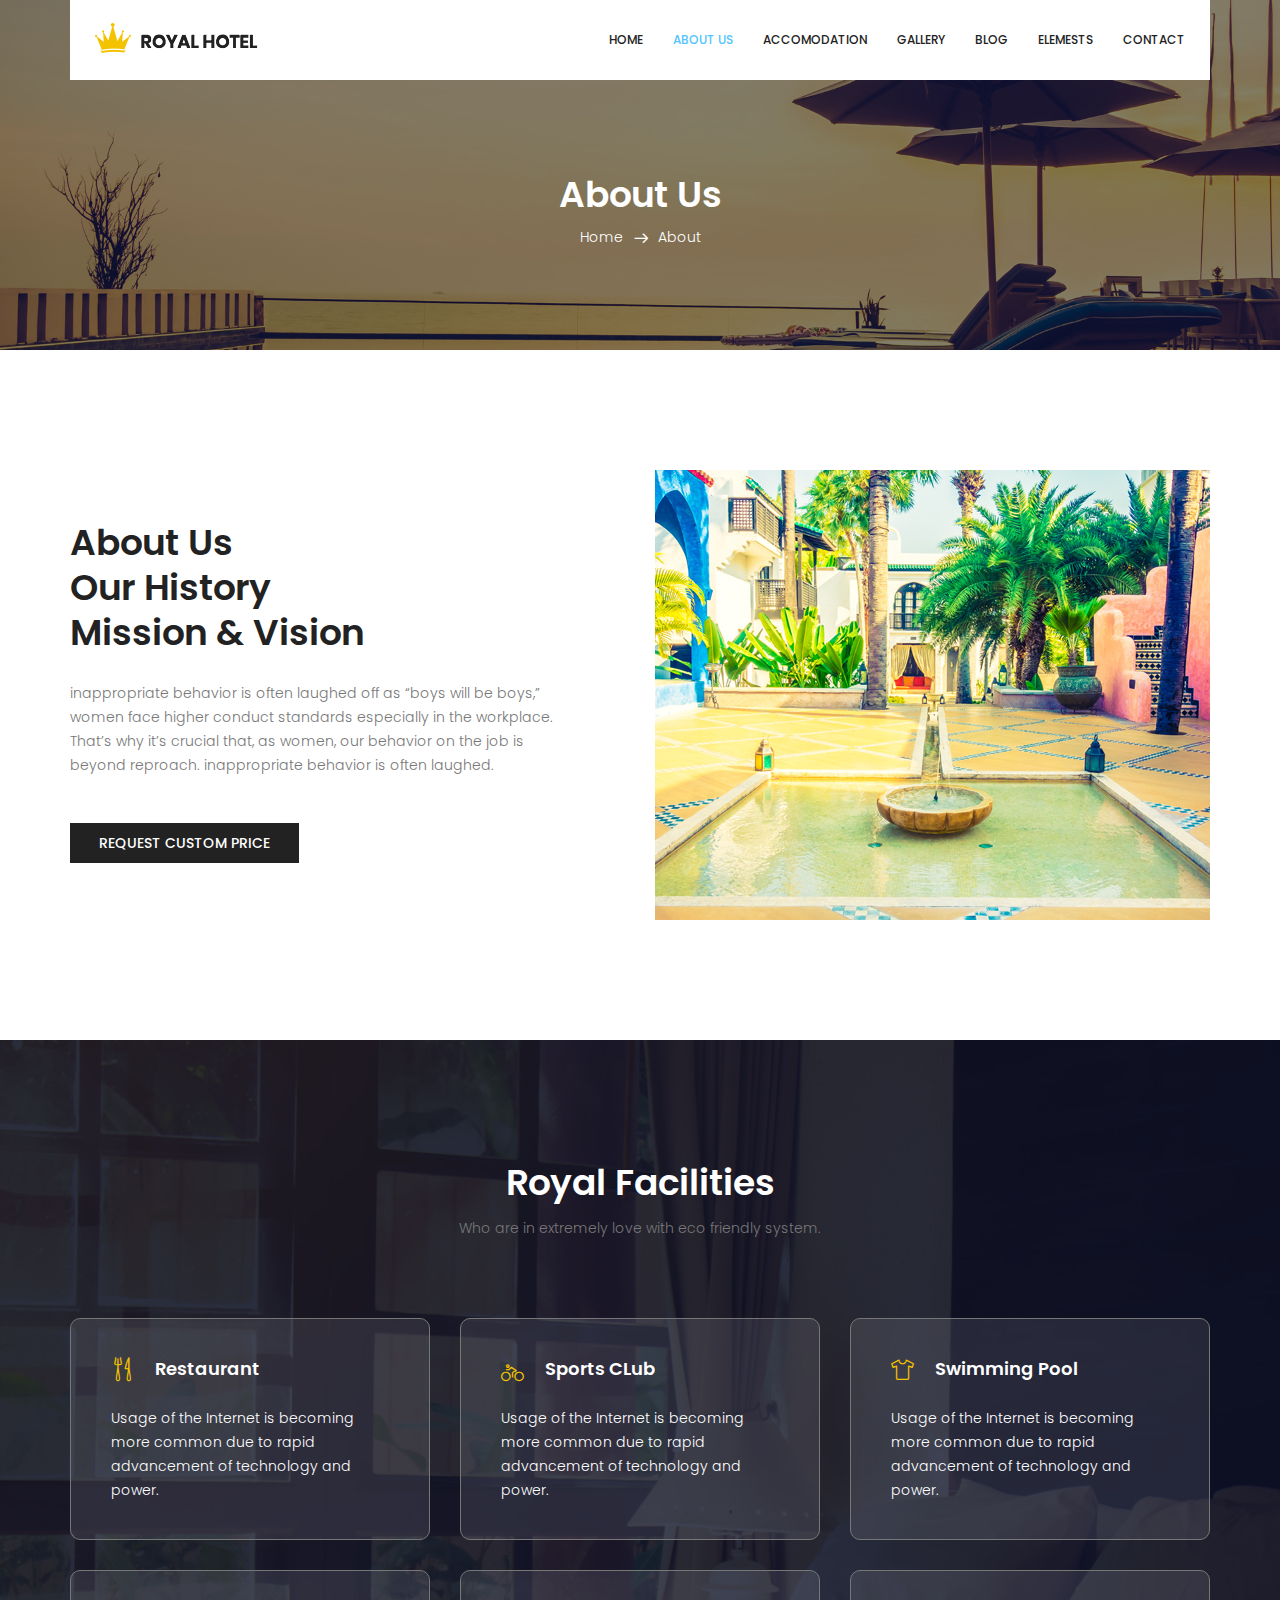
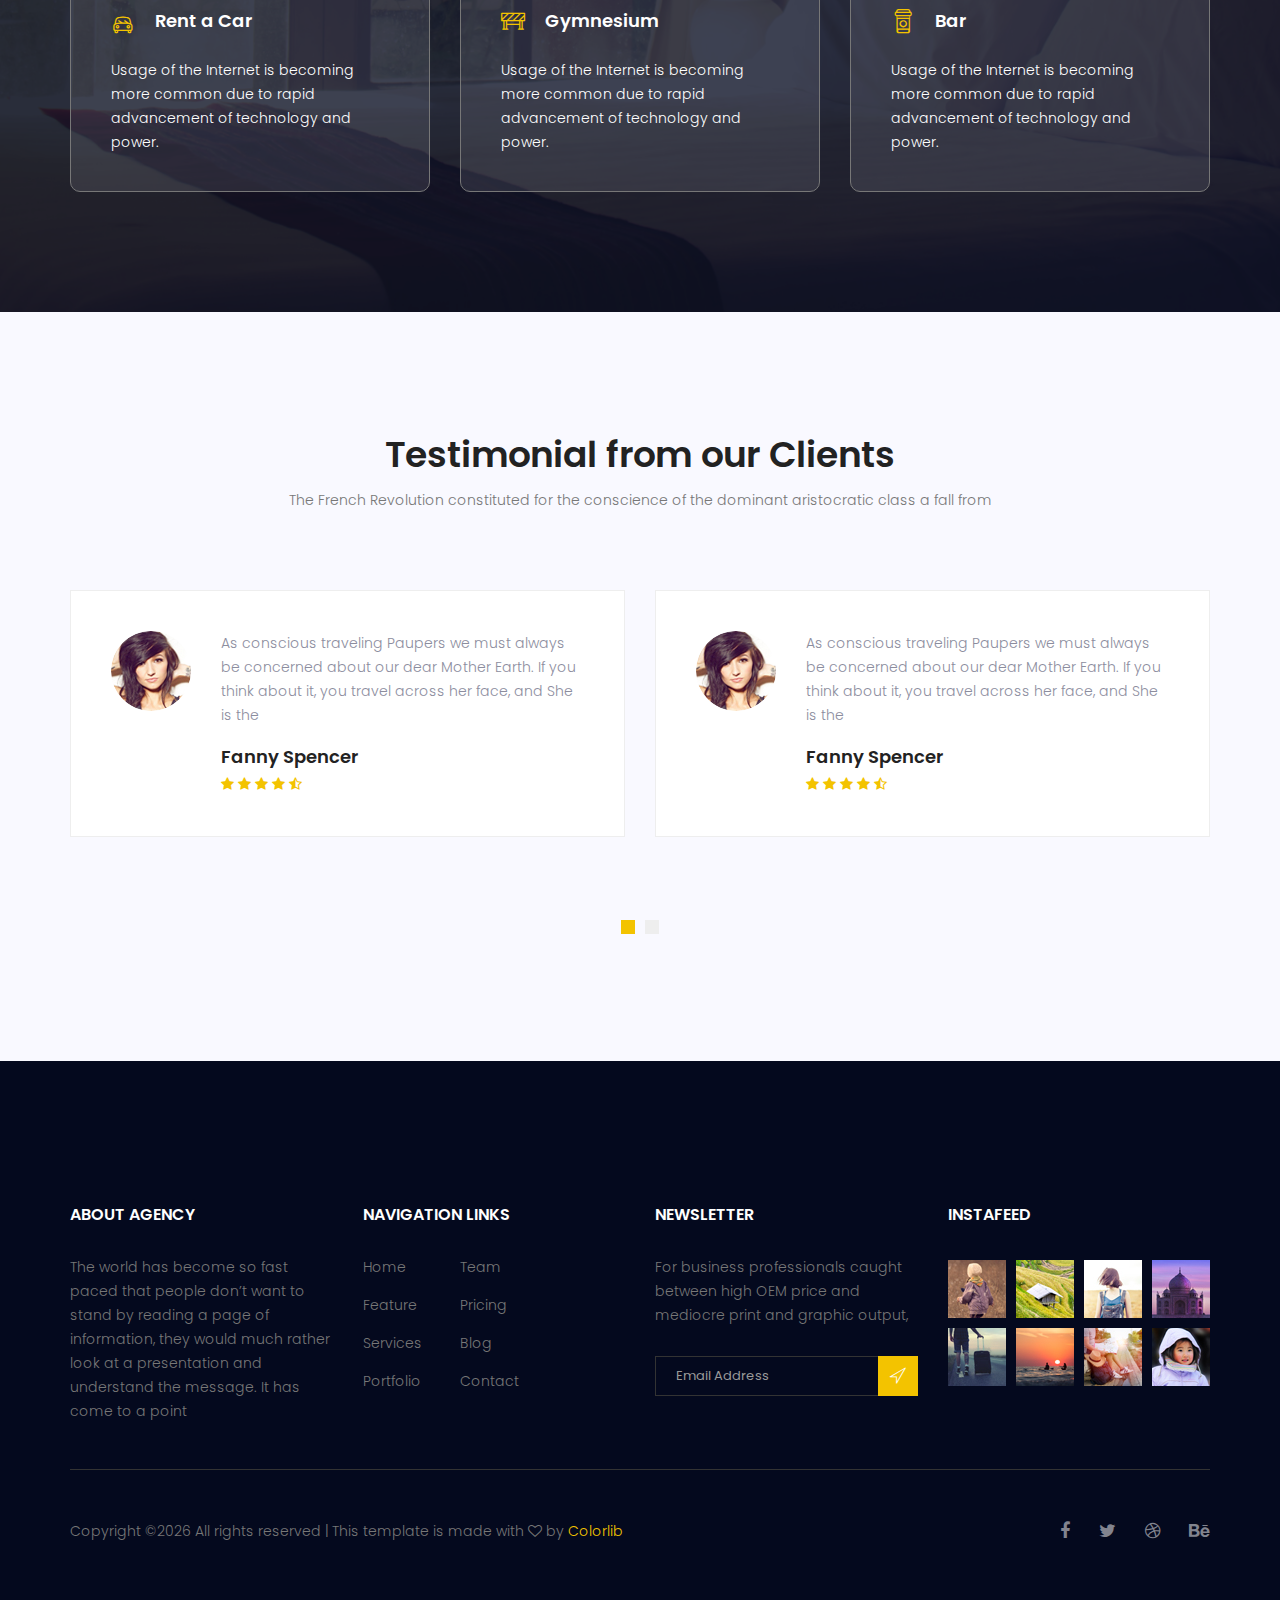
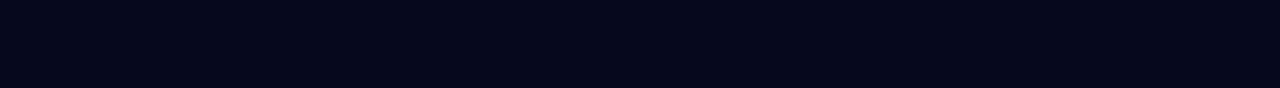
==== about.html @ 4e2f906a "first" ====
<!doctype html>
<html lang="en">
    <head>
        <!-- Required meta tags -->
        <meta charset="utf-8">
        <meta name="viewport" content="width=device-width, initial-scale=1, shrink-to-fit=no">
        <link rel="icon" href="image/favicon.png" type="image/png">
        <title>Royal Hotel</title>
        <!-- Bootstrap CSS -->
        <link rel="stylesheet" href="css/bootstrap.css">
        <link rel="stylesheet" href="vendors/linericon/style.css">
        <link rel="stylesheet" href="css/font-awesome.min.css">
        <link rel="stylesheet" href="vendors/bootstrap-datepicker/bootstrap-datetimepicker.min.css">
        <link rel="stylesheet" href="vendors/nice-select/css/nice-select.css">
        <link rel="stylesheet" href="vendors/owl-carousel/owl.carousel.min.css">
        <!-- main css -->
        <link rel="stylesheet" href="css/style.css">
        <link rel="stylesheet" href="css/responsive.css">
    </head>
    <body>
        <!--================Header Area =================-->
        <header class="header_area">
            <div class="container">
                <nav class="navbar navbar-expand-lg navbar-light">
                    <!-- Brand and toggle get grouped for better mobile display -->
                    <a class="navbar-brand logo_h" href="index.html"><img src="image/Logo.png" alt=""></a>
                    <button class="navbar-toggler" type="button" data-toggle="collapse" data-target="#navbarSupportedContent" aria-controls="navbarSupportedContent" aria-expanded="false" aria-label="Toggle navigation">
                        <span class="icon-bar"></span>
                        <span class="icon-bar"></span>
                        <span class="icon-bar"></span>
                    </button>
                    <!-- Collect the nav links, forms, and other content for toggling -->
                    <div class="collapse navbar-collapse offset" id="navbarSupportedContent">
                        <ul class="nav navbar-nav menu_nav ml-auto">
                            <li class="nav-item"><a class="nav-link" href="index.html">Home</a></li> 
                            <li class="nav-item active"><a class="nav-link" href="about.html">About us</a></li>
                            <li class="nav-item"><a class="nav-link" href="accomodation.html">Accomodation</a></li>
                            <li class="nav-item"><a class="nav-link" href="gallery.html">Gallery</a></li>
                            <li class="nav-item submenu dropdown">
                                <a href="#" class="nav-link dropdown-toggle" data-toggle="dropdown" role="button" aria-haspopup="true" aria-expanded="false">Blog</a>
                                <ul class="dropdown-menu">
                                    <li class="nav-item"><a class="nav-link" href="blog.html">Blog</a></li>
                                    <li class="nav-item"><a class="nav-link" href="blog-single.html">Blog Details</a></li>
                                </ul>
                            </li> 
                            <li class="nav-item"><a class="nav-link" href="elements.html">Elemests</a></li>
                            <li class="nav-item"><a class="nav-link" href="contact.html">Contact</a></li>
                        </ul>
                    </div> 
                </nav>
            </div>
        </header>
        <!--================Header Area =================-->
        
        <!--================Breadcrumb Area =================-->
        <section class="breadcrumb_area">
            <div class="overlay bg-parallax" data-stellar-ratio="0.8" data-stellar-vertical-offset="0" data-background=""></div>
            <div class="container">
                <div class="page-cover text-center">
                    <h2 class="page-cover-tittle">About Us</h2>
                    <ol class="breadcrumb">
                        <li><a href="index.html">Home</a></li>
                        <li class="active">About</li>
                    </ol>
                </div>
            </div>
        </section>
        <!--================Breadcrumb Area =================-->
        
        <!--================ About History Area  =================-->
        <section class="about_history_area section_gap">
            <div class="container">
                <div class="row">
                    <div class="col-md-6 d_flex align-items-center">
                        <div class="about_content ">
                            <h2 class="title title_color">About Us <br>Our History<br>Mission & Vision</h2>
                            <p>inappropriate behavior is often laughed off as “boys will be boys,” women face higher conduct standards especially in the workplace. That’s why it’s crucial that, as women, our behavior on the job is beyond reproach. inappropriate behavior is often laughed.</p>
                            <a href="#" class="button_hover theme_btn_two">Request Custom Price</a>
                        </div>
                    </div>
                    <div class="col-md-6">
                        <img class="img-fluid" src="image/about_bg.jpg" alt="img">
                    </div>
                </div>
            </div>
        </section>
        <!--================ About History Area  =================-->
        
        <!--================ Facilities Area  =================-->
        <section class="facilities_area section_gap">
            <div class="overlay bg-parallax" data-stellar-ratio="0.8" data-stellar-vertical-offset="0" data-background="">  
            </div>
            <div class="container">
                <div class="section_title text-center">
                    <h2 class="title_w">Royal Facilities</h2>
                    <p>Who are in extremely love with eco friendly system.</p>
                </div>
                <div class="row mb_30">
                    <div class="col-lg-4 col-md-6">
                        <div class="facilities_item">
                            <h4 class="sec_h4"><i class="lnr lnr-dinner"></i>Restaurant</h4>
                            <p>Usage of the Internet is becoming more common due to rapid advancement of technology and power.</p>
                        </div>
                    </div>
                    <div class="col-lg-4 col-md-6">
                        <div class="facilities_item">
                            <h4 class="sec_h4"><i class="lnr lnr-bicycle"></i>Sports CLub</h4>
                            <p>Usage of the Internet is becoming more common due to rapid advancement of technology and power.</p>
                        </div>
                    </div>
                    <div class="col-lg-4 col-md-6">
                        <div class="facilities_item">
                            <h4 class="sec_h4"><i class="lnr lnr-shirt"></i>Swimming Pool</h4>
                            <p>Usage of the Internet is becoming more common due to rapid advancement of technology and power.</p>
                        </div>
                    </div>
                    <div class="col-lg-4 col-md-6">
                        <div class="facilities_item">
                            <h4 class="sec_h4"><i class="lnr lnr-car"></i>Rent a Car</h4>
                            <p>Usage of the Internet is becoming more common due to rapid advancement of technology and power.</p>
                        </div>
                    </div>
                    <div class="col-lg-4 col-md-6">
                        <div class="facilities_item">
                            <h4 class="sec_h4"><i class="lnr lnr-construction"></i>Gymnesium</h4>
                            <p>Usage of the Internet is becoming more common due to rapid advancement of technology and power.</p>
                        </div>
                    </div>
                    <div class="col-lg-4 col-md-6">
                        <div class="facilities_item">
                            <h4 class="sec_h4"><i class="lnr lnr-coffee-cup"></i>Bar</h4>
                            <p>Usage of the Internet is becoming more common due to rapid advancement of technology and power.</p>
                        </div>
                    </div>
                </div>
            </div>
        </section>
        <!--================ Facilities Area  =================-->
        
        <!--================ Testimonial Area  =================-->
        <section class="testimonial_area section_gap">
            <div class="container">
                <div class="section_title text-center">
                    <h2 class="title_color">Testimonial from our Clients</h2>
                    <p>The French Revolution constituted for the conscience of the dominant aristocratic class a fall from </p>
                </div>
                <div class="testimonial_slider owl-carousel">
                    <div class="media testimonial_item">
                        <img class="rounded-circle" src="image/testtimonial-1.jpg" alt="">
                        <div class="media-body">
                            <p>As conscious traveling Paupers we must always be concerned about our dear Mother Earth. If you think about it, you travel across her face, and She is the </p>
                            <a href="#"><h4 class="sec_h4">Fanny Spencer</h4></a>
                            <div class="star">
                                <a href="#"><i class="fa fa-star"></i></a>
                                <a href="#"><i class="fa fa-star"></i></a>
                                <a href="#"><i class="fa fa-star"></i></a>
                                <a href="#"><i class="fa fa-star"></i></a>
                                <a href="#"><i class="fa fa-star-half-o"></i></a>
                            </div>
                        </div>
                    </div>    
                    <div class="media testimonial_item">
                        <img class="rounded-circle" src="image/testtimonial-1.jpg" alt="">
                        <div class="media-body">
                            <p>As conscious traveling Paupers we must always be concerned about our dear Mother Earth. If you think about it, you travel across her face, and She is the </p>
                            <a href="#"><h4 class="sec_h4">Fanny Spencer</h4></a>
                            <div class="star">
                                <a href="#"><i class="fa fa-star"></i></a>
                                <a href="#"><i class="fa fa-star"></i></a>
                                <a href="#"><i class="fa fa-star"></i></a>
                                <a href="#"><i class="fa fa-star"></i></a>
                                <a href="#"><i class="fa fa-star-half-o"></i></a>
                            </div>
                        </div>
                    </div>
                    <div class="media testimonial_item">
                        <img class="rounded-circle" src="image/testtimonial-1.jpg" alt="">
                        <div class="media-body">
                            <p>As conscious traveling Paupers we must always be concerned about our dear Mother Earth. If you think about it, you travel across her face, and She is the </p>
                            <a href="#"><h4 class="sec_h4">Fanny Spencer</h4></a>
                            <div class="star">
                                <a href="#"><i class="fa fa-star"></i></a>
                                <a href="#"><i class="fa fa-star"></i></a>
                                <a href="#"><i class="fa fa-star"></i></a>
                                <a href="#"><i class="fa fa-star"></i></a>
                                <a href="#"><i class="fa fa-star-half-o"></i></a>
                            </div>
                        </div>
                    </div>    
                    <div class="media testimonial_item">
                        <img class="rounded-circle" src="image/testtimonial-1.jpg" alt="">
                        <div class="media-body">
                            <p>As conscious traveling Paupers we must always be concerned about our dear Mother Earth. If you think about it, you travel across her face, and She is the </p>
                            <a href="#"><h4 class="sec_h4">Fanny Spencer</h4></a>
                            <div class="star">
                                <a href="#"><i class="fa fa-star"></i></a>
                                <a href="#"><i class="fa fa-star"></i></a>
                                <a href="#"><i class="fa fa-star"></i></a>
                                <a href="#"><i class="fa fa-star"></i></a>
                                <a href="#"><i class="fa fa-star-half-o"></i></a>
                            </div>
                        </div>
                    </div>
                </div>
            </div>
        </section>
        <!--================ Testimonial Area  =================-->
        
        <!--================ start footer Area  =================-->	
        <footer class="footer-area section_gap">
            <div class="container">
                <div class="row">
                    <div class="col-lg-3  col-md-6 col-sm-6">
                        <div class="single-footer-widget">
                            <h6 class="footer_title">About Agency</h6>
                            <p>The world has become so fast paced that people don’t want to stand by reading a page of information, they would much rather look at a presentation and understand the message. It has come to a point </p>
                        </div>
                    </div>
                    <div class="col-lg-3 col-md-6 col-sm-6">
                        <div class="single-footer-widget">
                            <h6 class="footer_title">Navigation Links</h6>
                            <div class="row">
                                <div class="col-4">
                                    <ul class="list_style">
                                        <li><a href="#">Home</a></li>
                                        <li><a href="#">Feature</a></li>
                                        <li><a href="#">Services</a></li>
                                        <li><a href="#">Portfolio</a></li>
                                    </ul>
                                </div>
                                <div class="col-4">
                                    <ul class="list_style">
                                        <li><a href="#">Team</a></li>
                                        <li><a href="#">Pricing</a></li>
                                        <li><a href="#">Blog</a></li>
                                        <li><a href="#">Contact</a></li>
                                    </ul>
                                </div>										
                            </div>							
                        </div>
                    </div>							
                    <div class="col-lg-3 col-md-6 col-sm-6">
                        <div class="single-footer-widget">
                            <h6 class="footer_title">Newsletter</h6>
                            <p>For business professionals caught between high OEM price and mediocre print and graphic output, </p>		
                            <div id="mc_embed_signup">
                                <form target="_blank" action="https://spondonit.us12.list-manage.com/subscribe/post?u=1462626880ade1ac87bd9c93a&amp;id=92a4423d01" method="get" class="subscribe_form relative">
                                    <div class="input-group d-flex flex-row">
                                        <input name="EMAIL" placeholder="Email Address" onfocus="this.placeholder = ''" onblur="this.placeholder = 'Email Address '" required="" type="email">
                                        <button class="btn sub-btn"><span class="lnr lnr-location"></span></button>		
                                    </div>									
                                    <div class="mt-10 info"></div>
                                </form>
                            </div>
                        </div>
                    </div>
                    <div class="col-lg-3 col-md-6 col-sm-6">
                        <div class="single-footer-widget instafeed">
                            <h6 class="footer_title">InstaFeed</h6>
                            <ul class="list_style instafeed d-flex flex-wrap">
                                <li><img src="image/instagram/Image-01.jpg" alt=""></li>
                                <li><img src="image/instagram/Image-02.jpg" alt=""></li>
                                <li><img src="image/instagram/Image-03.jpg" alt=""></li>
                                <li><img src="image/instagram/Image-04.jpg" alt=""></li>
                                <li><img src="image/instagram/Image-05.jpg" alt=""></li>
                                <li><img src="image/instagram/Image-06.jpg" alt=""></li>
                                <li><img src="image/instagram/Image-07.jpg" alt=""></li>
                                <li><img src="image/instagram/Image-08.jpg" alt=""></li>
                            </ul>
                        </div>
                    </div>						
                </div>
                <div class="border_line"></div>
                <div class="row footer-bottom d-flex justify-content-between align-items-center">
                    <p class="col-lg-8 col-sm-12 footer-text m-0"><!-- Link back to Colorlib can't be removed. Template is licensed under CC BY 3.0. -->
Copyright &copy;<script>document.write(new Date().getFullYear());</script> All rights reserved | This template is made with <i class="fa fa-heart-o" aria-hidden="true"></i> by <a href="https://colorlib.com" target="_blank">Colorlib</a>
<!-- Link back to Colorlib can't be removed. Template is licensed under CC BY 3.0. --></p>
                    <div class="col-lg-4 col-sm-12 footer-social">
                        <a href="#"><i class="fa fa-facebook"></i></a>
                        <a href="#"><i class="fa fa-twitter"></i></a>
                        <a href="#"><i class="fa fa-dribbble"></i></a>
                        <a href="#"><i class="fa fa-behance"></i></a>
                    </div>
                </div>
            </div>
        </footer>
		<!--================ End footer Area  =================-->
        
        
        <!-- Optional JavaScript -->
        <!-- jQuery first, then Popper.js, then Bootstrap JS -->
        <script src="js/jquery-3.2.1.min.js"></script>
        <script src="js/popper.js"></script>
        <script src="js/bootstrap.min.js"></script>
        <script src="vendors/owl-carousel/owl.carousel.min.js"></script>
        <script src="js/jquery.ajaxchimp.min.js"></script>
        <script src="vendors/bootstrap-datepicker/bootstrap-datetimepicker.min.js"></script>
        <script src="vendors/nice-select/js/jquery.nice-select.js"></script>
        <script src="js/mail-script.js"></script>
        <script src="js/stellar.js"></script>
        <script src="vendors/lightbox/simpleLightbox.min.js"></script>
        <script src="js/custom.js"></script>
    </body>
</html>
---- vendors/linericon/style.css ----
@font-face {
	font-family: 'Linearicons-Free';
	src:url('fonts/Linearicons-Free.eot?w118d');
	src:url('fonts/Linearicons-Free.eot?#iefixw118d') format('embedded-opentype'),
		url('fonts/Linearicons-Free.woff2?w118d') format('woff2'),
		url('fonts/Linearicons-Free.woff?w118d') format('woff'),
		url('fonts/Linearicons-Free.ttf?w118d') format('truetype'),
		url('fonts/Linearicons-Free.svg?w118d#Linearicons-Free') format('svg');
	font-weight: normal;
	font-style: normal;
}

.lnr {
	font-family: 'Linearicons-Free';
	speak: none;
	font-style: normal;
	font-weight: normal;
	font-variant: normal;
	text-transform: none;
	line-height: 1;

	/* Better Font Rendering =========== */
	-webkit-font-smoothing: antialiased;
	-moz-osx-font-smoothing: grayscale;
}

.lnr-home:before {
	content: "\e800";
}
.lnr-apartment:before {
	content: "\e801";
}
.lnr-pencil:before {
	content: "\e802";
}
.lnr-magic-wand:before {
	content: "\e803";
}
.lnr-drop:before {
	content: "\e804";
}
.lnr-lighter:before {
	content: "\e805";
}
.lnr-poop:before {
	content: "\e806";
}
.lnr-sun:before {
	content: "\e807";
}
.lnr-moon:before {
	content: "\e808";
}
.lnr-cloud:before {
	content: "\e809";
}
.lnr-cloud-upload:before {
	content: "\e80a";
}
.lnr-cloud-download:before {
	content: "\e80b";
}
.lnr-cloud-sync:before {
	content: "\e80c";
}
.lnr-cloud-check:before {
	content: "\e80d";
}
.lnr-database:before {
	content: "\e80e";
}
.lnr-lock:before {
	content: "\e80f";
}
.lnr-cog:before {
	content: "\e810";
}
.lnr-trash:before {
	content: "\e811";
}
.lnr-dice:before {
	content: "\e812";
}
.lnr-heart:before {
	content: "\e813";
}
.lnr-star:before {
	content: "\e814";
}
.lnr-star-half:before {
	content: "\e815";
}
.lnr-star-empty:before {
	content: "\e816";
}
.lnr-flag:before {
	content: "\e817";
}
.lnr-envelope:before {
	content: "\e818";
}
.lnr-paperclip:before {
	content: "\e819";
}
.lnr-inbox:before {
	content: "\e81a";
}
.lnr-eye:before {
	content: "\e81b";
}
.lnr-printer:before {
	content: "\e81c";
}
.lnr-file-empty:before {
	content: "\e81d";
}
.lnr-file-add:before {
	content: "\e81e";
}
.lnr-enter:before {
	content: "\e81f";
}
.lnr-exit:before {
	content: "\e820";
}
.lnr-graduation-hat:before {
	content: "\e821";
}
.lnr-license:before {
	content: "\e822";
}
.lnr-music-note:before {
	content: "\e823";
}
.lnr-film-play:before {
	content: "\e824";
}
.lnr-camera-video:before {
	content: "\e825";
}
.lnr-camera:before {
	content: "\e826";
}
.lnr-picture:before {
	content: "\e827";
}
.lnr-book:before {
	content: "\e828";
}
.lnr-bookmark:before {
	content: "\e829";
}
.lnr-user:before {
	content: "\e82a";
}
.lnr-users:before {
	content: "\e82b";
}
.lnr-shirt:before {
	content: "\e82c";
}
.lnr-store:before {
	content: "\e82d";
}
.lnr-cart:before {
	content: "\e82e";
}
.lnr-tag:before {
	content: "\e82f";
}
.lnr-phone-handset:before {
	content: "\e830";
}
.lnr-phone:before {
	content: "\e831";
}
.lnr-pushpin:before {
	content: "\e832";
}
.lnr-map-marker:before {
	content: "\e833";
}
.lnr-map:before {
	content: "\e834";
}
.lnr-location:before {
	content: "\e835";
}
.lnr-calendar-full:before {
	content: "\e836";
}
.lnr-keyboard:before {
	content: "\e837";
}
.lnr-spell-check:before {
	content: "\e838";
}
.lnr-screen:before {
	content: "\e839";
}
.lnr-smartphone:before {
	content: "\e83a";
}
.lnr-tablet:before {
	content: "\e83b";
}
.lnr-laptop:before {
	content: "\e83c";
}
.lnr-laptop-phone:before {
	content: "\e83d";
}
.lnr-power-switch:before {
	content: "\e83e";
}
.lnr-bubble:before {
	content: "\e83f";
}
.lnr-heart-pulse:before {
	content: "\e840";
}
.lnr-construction:before {
	content: "\e841";
}
.lnr-pie-chart:before {
	content: "\e842";
}
.lnr-chart-bars:before {
	content: "\e843";
}
.lnr-gift:before {
	content: "\e844";
}
.lnr-diamond:before {
	content: "\e845";
}
.lnr-linearicons:before {
	content: "\e846";
}
.lnr-dinner:before {
	content: "\e847";
}
.lnr-coffee-cup:before {
	content: "\e848";
}
.lnr-leaf:before {
	content: "\e849";
}
.lnr-paw:before {
	content: "\e84a";
}
.lnr-rocket:before {
	content: "\e84b";
}
.lnr-briefcase:before {
	content: "\e84c";
}
.lnr-bus:before {
	content: "\e84d";
}
.lnr-car:before {
	content: "\e84e";
}
.lnr-train:before {
	content: "\e84f";
}
.lnr-bicycle:before {
	content: "\e850";
}
.lnr-wheelchair:before {
	content: "\e851";
}
.lnr-select:before {
	content: "\e852";
}
.lnr-earth:before {
	content: "\e853";
}
.lnr-smile:before {
	content: "\e854";
}
.lnr-sad:before {
	content: "\e855";
}
.lnr-neutral:before {
	content: "\e856";
}
.lnr-mustache:before {
	content: "\e857";
}
.lnr-alarm:before {
	content: "\e858";
}
.lnr-bullhorn:before {
	content: "\e859";
}
.lnr-volume-high:before {
	content: "\e85a";
}
.lnr-volume-medium:before {
	content: "\e85b";
}
.lnr-volume-low:before {
	content: "\e85c";
}
.lnr-volume:before {
	content: "\e85d";
}
.lnr-mic:before {
	content: "\e85e";
}
.lnr-hourglass:before {
	content: "\e85f";
}
.lnr-undo:before {
	content: "\e860";
}
.lnr-redo:before {
	content: "\e861";
}
.lnr-sync:before {
	content: "\e862";
}
.lnr-history:before {
	content: "\e863";
}
.lnr-clock:before {
	content: "\e864";
}
.lnr-download:before {
	content: "\e865";
}
.lnr-upload:before {
	content: "\e866";
}
.lnr-enter-down:before {
	content: "\e867";
}
.lnr-exit-up:before {
	content: "\e868";
}
.lnr-bug:before {
	content: "\e869";
}
.lnr-code:before {
	content: "\e86a";
}
.lnr-link:before {
	content: "\e86b";
}
.lnr-unlink:before {
	content: "\e86c";
}
.lnr-thumbs-up:before {
	content: "\e86d";
}
.lnr-thumbs-down:before {
	content: "\e86e";
}
.lnr-magnifier:before {
	content: "\e86f";
}
.lnr-cross:before {
	content: "\e870";
}
.lnr-menu:before {
	content: "\e871";
}
.lnr-list:before {
	content: "\e872";
}
.lnr-chevron-up:before {
	content: "\e873";
}
.lnr-chevron-down:before {
	content: "\e874";
}
.lnr-chevron-left:before {
	content: "\e875";
}
.lnr-chevron-right:before {
	content: "\e876";
}
.lnr-arrow-up:before {
	content: "\e877";
}
.lnr-arrow-down:before {
	content: "\e878";
}
.lnr-arrow-left:before {
	content: "\e879";
}
.lnr-arrow-right:before {
	content: "\e87a";
}
.lnr-move:before {
	content: "\e87b";
}
.lnr-warning:before {
	content: "\e87c";
}
.lnr-question-circle:before {
	content: "\e87d";
}
.lnr-menu-circle:before {
	content: "\e87e";
}
.lnr-checkmark-circle:before {
	content: "\e87f";
}
.lnr-cross-circle:before {
	content: "\e880";
}
.lnr-plus-circle:before {
	content: "\e881";
}
.lnr-circle-minus:before {
	content: "\e882";
}
.lnr-arrow-up-circle:before {
	content: "\e883";
}
.lnr-arrow-down-circle:before {
	content: "\e884";
}
.lnr-arrow-left-circle:before {
	content: "\e885";
}
.lnr-arrow-right-circle:before {
	content: "\e886";
}
.lnr-chevron-up-circle:before {
	content: "\e887";
}
.lnr-chevron-down-circle:before {
	content: "\e888";
}
.lnr-chevron-left-circle:before {
	content: "\e889";
}
.lnr-chevron-right-circle:before {
	content: "\e88a";
}
.lnr-crop:before {
	content: "\e88b";
}
.lnr-frame-expand:before {
	content: "\e88c";
}
.lnr-frame-contract:before {
	content: "\e88d";
}
.lnr-layers:before {
	content: "\e88e";
}
.lnr-funnel:before {
	content: "\e88f";
}
.lnr-text-format:before {
	content: "\e890";
}
.lnr-text-format-remove:before {
	content: "\e891";
}
.lnr-text-size:before {
	content: "\e892";
}
.lnr-bold:before {
	content: "\e893";
}
.lnr-italic:before {
	content: "\e894";
}
.lnr-underline:before {
	content: "\e895";
}
.lnr-strikethrough:before {
	content: "\e896";
}
.lnr-highlight:before {
	content: "\e897";
}
.lnr-text-align-left:before {
	content: "\e898";
}
.lnr-text-align-center:before {
	content: "\e899";
}
.lnr-text-align-right:before {
	content: "\e89a";
}
.lnr-text-align-justify:before {
	content: "\e89b";
}
.lnr-line-spacing:before {
	content: "\e89c";
}
.lnr-indent-increase:before {
	content: "\e89d";
}
.lnr-indent-decrease:before {
	content: "\e89e";
}
.lnr-pilcrow:before {
	content: "\e89f";
}
.lnr-direction-ltr:before {
	content: "\e8a0";
}
.lnr-direction-rtl:before {
	content: "\e8a1";
}
.lnr-page-break:before {
	content: "\e8a2";
}
.lnr-sort-alpha-asc:before {
	content: "\e8a3";
}
.lnr-sort-amount-asc:before {
	content: "\e8a4";
}
.lnr-hand:before {
	content: "\e8a5";
}
.lnr-pointer-up:before {
	content: "\e8a6";
}
.lnr-pointer-right:before {
	content: "\e8a7";
}
.lnr-pointer-down:before {
	content: "\e8a8";
}
.lnr-pointer-left:before {
	content: "\e8a9";
}
---- vendors/nice-select/css/nice-select.css ----
.nice-select {
  -webkit-tap-highlight-color: transparent;
  background-color: #fff;
  border-radius: 5px;
  border: solid 1px #e8e8e8;
  box-sizing: border-box;
  clear: both;
  cursor: pointer;
  display: block;
  float: left;
  font-family: inherit;
  font-size: 14px;
  font-weight: normal;
  height: 42px;
  line-height: 40px;
  outline: none;
  padding-left: 18px;
  padding-right: 30px;
  position: relative;
  text-align: left !important;
  -webkit-transition: all 0.2s ease-in-out;
  transition: all 0.2s ease-in-out;
  -webkit-user-select: none;
     -moz-user-select: none;
      -ms-user-select: none;
          user-select: none;
  white-space: nowrap;
  width: auto; }
  .nice-select:hover {
    border-color: #dbdbdb; }
  .nice-select:active, .nice-select.open, .nice-select:focus {
    border-color: #999; }
  .nice-select:after {
    border-bottom: 2px solid #999;
    border-right: 2px solid #999;
    content: '';
    display: block;
    height: 5px;
    margin-top: -4px;
    pointer-events: none;
    position: absolute;
    right: 12px;
    top: 50%;
    -webkit-transform-origin: 66% 66%;
        -ms-transform-origin: 66% 66%;
            transform-origin: 66% 66%;
    -webkit-transform: rotate(45deg);
        -ms-transform: rotate(45deg);
            transform: rotate(45deg);
    -webkit-transition: all 0.15s ease-in-out;
    transition: all 0.15s ease-in-out;
    width: 5px; }
  .nice-select.open:after {
    -webkit-transform: rotate(-135deg);
        -ms-transform: rotate(-135deg);
            transform: rotate(-135deg); }
  .nice-select.open .list {
    opacity: 1;
    pointer-events: auto;
    -webkit-transform: scale(1) translateY(0);
        -ms-transform: scale(1) translateY(0);
            transform: scale(1) translateY(0); }
  .nice-select.disabled {
    border-color: #ededed;
    color: #999;
    pointer-events: none; }
    .nice-select.disabled:after {
      border-color: #cccccc; }
  .nice-select.wide {
    width: 100%; }
    .nice-select.wide .list {
      left: 0 !important;
      right: 0 !important; }
  .nice-select.right {
    float: right; }
    .nice-select.right .list {
      left: auto;
      right: 0; }
  .nice-select.small {
    font-size: 12px;
    height: 36px;
    line-height: 34px; }
    .nice-select.small:after {
      height: 4px;
      width: 4px; }
    .nice-select.small .option {
      line-height: 34px;
      min-height: 34px; }
  .nice-select .list {
    background-color: #fff;
    border-radius: 5px;
    box-shadow: 0 0 0 1px rgba(68, 68, 68, 0.11);
    box-sizing: border-box;
    margin-top: 4px;
    opacity: 0;
    overflow: hidden;
    padding: 0;
    pointer-events: none;
    position: absolute;
    top: 100%;
    left: 0;
    -webkit-transform-origin: 50% 0;
        -ms-transform-origin: 50% 0;
            transform-origin: 50% 0;
    -webkit-transform: scale(0.75) translateY(-21px);
        -ms-transform: scale(0.75) translateY(-21px);
            transform: scale(0.75) translateY(-21px);
    -webkit-transition: all 0.2s cubic-bezier(0.5, 0, 0, 1.25), opacity 0.15s ease-out;
    transition: all 0.2s cubic-bezier(0.5, 0, 0, 1.25), opacity 0.15s ease-out;
    z-index: 9; }
    .nice-select .list:hover .option:not(:hover) {
      background-color: transparent !important; }
  .nice-select .option {
    cursor: pointer;
    font-weight: 400;
    line-height: 40px;
    list-style: none;
    min-height: 40px;
    outline: none;
    padding-left: 18px;
    padding-right: 29px;
    text-align: left;
    -webkit-transition: all 0.2s;
    transition: all 0.2s; }
    .nice-select .option:hover, .nice-select .option.focus, .nice-select .option.selected.focus {
      background-color: #f6f6f6; }
    .nice-select .option.selected {
      font-weight: bold; }
    .nice-select .option.disabled {
      background-color: transparent;
      color: #999;
      cursor: default; }

.no-csspointerevents .nice-select .list {
  display: none; }

.no-csspointerevents .nice-select.open .list {
  display: block; }
---- css/style.css ----
/*----------------------------------------------------
@File: Default Styles
@Author: Rocky
@URL: http://wethemez.com
Author E-mail: rockybd1995@gmail.com

This file contains the styling for the actual theme, this
is the file you need to edit to change the look of the
theme.
---------------------------------------------------- */
/*=====================================================================
@Template Name: Royal Hotel
@Author: Rocky
@Developed By: Rocky
@Developer URL: http://rocky.wethemez.com
Author E-mail: rockybd1995@gmail.com

@Default Styles

Table of Content:
01/ Variables
02/ predefin
03/ header
04/ button
05/ banner
06/ breadcrumb
07/ about
08/ team
09/ project 
10/ price 
11/ team 
12/ blog 
13/ video  
14/ features  
15/ career  
16/ contact 
17/ footer

=====================================================================*/
/*----------------------------------------------------*/
/*font Variables*/
/*Color Variables*/
/*=================== fonts ====================*/
@import url("https://fonts.googleapis.com/css?family=Poppins:300,400,500,600,700");
.col-md-offset-right-1, .col-lg-offset-right-1 {
  margin-right: 8.33333333%;
}

/*---------------------------------------------------- */
/*----------------------------------------------------*/
.list_style {
  list-style: none;
  margin: 0px;
  padding: 0px;
}

a {
  text-decoration: none;
  -webkit-transition: all 0.3s ease-in-out;
  -o-transition: all 0.3s ease-in-out;
  transition: all 0.3s ease-in-out;
}

a:hover, a:focus {
  text-decoration: none;
  outline: none;
}

.row.m0 {
  margin: 0px;
}

.p0 {
  padding: 0px;
}

.mt-30 {
  margin-top: 30px;
}

.mt-25 {
  margin-top: 25px;
}

body {
  line-height: 24px;
  font-size: 14px;
  font-family: "Poppins", sans-serif;
  font-weight: 300;
  color: #777777;
}

section {
  background: #fff;
}

h1, h2, h3, h4, h5, h6 {
  font-family: "Poppins", sans-serif;
  font-weight: 600;
}

button:focus {
  outline: none;
}

@media (min-width: 1200px) {
  .container {
    max-width: 1170px;
  }
}

.section_gap {
  padding: 120px 0;
}

.d_flex {
  display: -webkit-box;
  display: -ms-flexbox;
  display: flex;
}

.row_reverse {
  -webkit-box-orient: horizontal;
  -webkit-box-direction: reverse;
  -ms-flex-direction: row-reverse;
  flex-direction: row-reverse;
}

.mb_30 {
  margin-bottom: -30px;
}

.section_title {
  margin-bottom: 75px;
}

.section_title h2 {
  font-size: 36px;
  line-height: 45px;
  font-weight: 600;
}

.section_title p {
  font-size: 14px;
  line-height: 30px;
  color: #777777;
  margin-bottom: 0px;
}

.title_color {
  color: #222222;
}

.title_w {
  color: #fff;
}

.title {
  font-size: 36px;
  line-height: 45px;
  font-weight: 600;
}

/*---------------------------------------------------- */
/*----------------------------------------------------*/
.theme_btn {
  font-size: 14px;
  line-height: 30px;
  text-transform: uppercase;
  color: #fff;
  font-weight: 600;
  background: #f3c300;
  padding: 5px 30px;
}

.theme_btn:before {
  background: #f8b100;
}

.theme_btn:hover {
  color: #fff;
}

.white_btn {
  background: #fff;
  padding: 0px 40px;
  line-height: 40px;
  font-size: 14px;
  color: #222222;
  font-family: "Poppins", sans-serif;
  font-weight: 500;
}

.button_hover {
  border-radius: 0px;
  position: relative;
  z-index: 1;
  -webkit-transition: all 0.3s linear;
  -o-transition: all 0.3s linear;
  transition: all 0.3s linear;
  overflow: hidden;
  border: 0px;
  display: inline-block;
  text-align: center;
}

.button_hover:before {
  content: "";
  width: 100%;
  height: 100%;
  left: 0;
  top: 0;
  position: absolute;
  -webkit-transform: translateX(-100%);
  -ms-transform: translateX(-100%);
  transform: translateX(-100%);
  z-index: -1;
  background: #f8b100;
  -webkit-transition: all 0.3s linear;
  -o-transition: all 0.3s linear;
  transition: all 0.3s linear;
  opacity: 0;
}

.button_hover:hover {
  color: #fff;
}

.button_hover:hover:before {
  -webkit-transform: translateX(0);
  -ms-transform: translateX(0);
  transform: translateX(0);
  opacity: 1;
}

.theme_btn_two {
  font-size: 14px;
  font-weight: 500;
  line-height: 30px;
  background: #222222;
  color: #fff;
  text-transform: uppercase;
  padding: 5px 29px;
}

.book_now_btn {
  width: 100%;
  display: block;
  background: #f3c300;
  color: #222222;
  text-transform: uppercase;
  font-size: 14px;
  line-height: 30px;
  font-weight: 500;
  padding: 5px 20px;
}

/*---------------------------------------------------- */
/*----------------------------------------------------*/
/*============== header css =============*/
.header_area {
  position: absolute;
  top: 0;
  left: 0;
  width: 100%;
  z-index: 20;
}

.header-top {
  padding: 3px 0px;
}

.header-top a {
  color: #fff;
  -webkit-transition: all 0.3s linear;
  -o-transition: all 0.3s linear;
  transition: all 0.3s linear;
}

.header-top a:hover {
  color: #f3c300;
}

.header-top ul {
  padding-left: 0px;
  margin-bottom: 0px;
}

.header-top ul li {
  display: inline-block;
  margin-right: 15px;
}

@media (max-width: 414px) {
  .header-top ul li {
    margin-right: 0px;
  }
}

.header-top .header-top-left a {
  margin-right: 8px;
  font-size: 12px;
  font-weight: 500;
  line-height: 20px;
  display: inline-block;
}

.header-top .header-top-right {
  text-align: right;
}

.header-top .header-top-right .header-social a {
  color: #fff;
  margin-left: 15px;
  -webkit-transition: all 0.3s linear;
  -o-transition: all 0.3s linear;
  transition: all 0.3s linear;
  font-size: 14px;
}

.header-top .header-top-right .header-social a:hover {
  color: #f3c300;
}

.navbar {
  padding: 0px;
  border: 0px;
  border-radius: 0px;
}

.navbar {
  background: #fff;
  padding: 0px 25px;
}

.navbar .logo_h {
  padding-top: 0px;
}

.navbar .menu_nav .nav-item .nav-link {
  font: 500 12px/80px "Poppins", sans-serif;
  color: #222222;
  text-transform: uppercase;
  padding: 0px;
}

.navbar .menu_nav .nav-item .nav-link:after {
  display: none;
}

.navbar .menu_nav .nav-item:hover .nav-link, .navbar .menu_nav .nav-item.active .nav-link {
  color: #52c5fd;
}

.navbar .menu_nav .nav-item.submenu {
  position: relative;
}

.navbar .menu_nav .nav-item.submenu ul {
  border: none;
  padding: 0px;
  border-radius: 0px;
  -webkit-box-shadow: none;
  box-shadow: none;
  margin: 0px;
  background: transparent;
}

@media (min-width: 992px) {
  .navbar .menu_nav .nav-item.submenu ul {
    position: absolute;
    top: 100%;
    left: 0px;
    min-width: 220px;
    text-align: left;
    opacity: 0;
    -webkit-transition: all 300ms ease-in;
    -o-transition: all 300ms ease-in;
    transition: all 300ms ease-in;
    visibility: hidden;
    display: block;
    border: none;
    padding: 0px;
    border-radius: 0px;
  }
}

.navbar .menu_nav .nav-item.submenu ul:before {
  content: "";
  width: 0;
  height: 0;
  border-style: solid;
  border-width: 10px 10px 0 10px;
  border-color: #eeeeee transparent transparent transparent;
  position: absolute;
  right: 24px;
  top: 45px;
  z-index: 3;
  opacity: 0;
  -webkit-transition: all 400ms linear;
  -o-transition: all 400ms linear;
  transition: all 400ms linear;
}

.navbar .menu_nav .nav-item.submenu ul .nav-item {
  display: block;
  float: none;
  margin-right: 0px;
  border-bottom: 1px solid #ededed;
  margin-left: 0px;
  background: #fff;
  -webkit-transition: all 0.4s linear;
  -o-transition: all 0.4s linear;
  transition: all 0.4s linear;
}

@media (min-width: 992px) {
  .navbar .menu_nav .nav-item.submenu ul .nav-item {
    margin-top: 10px;
  }
}

.navbar .menu_nav .nav-item.submenu ul .nav-item .nav-link {
  line-height: 45px;
  color: #222222;
  padding: 0px 30px;
  -webkit-transition: all 150ms linear;
  -o-transition: all 150ms linear;
  transition: all 150ms linear;
  display: block;
}

.navbar .menu_nav .nav-item.submenu ul .nav-item:last-child {
  border-bottom: none;
}

.navbar .menu_nav .nav-item.submenu ul .nav-item:hover .nav-link {
  background: #f0f0f0;
  color: #52c5fd;
}

@media (min-width: 992px) {
  .navbar .menu_nav .nav-item.submenu:hover ul {
    visibility: visible;
    opacity: 1;
  }
}

.navbar .menu_nav .nav-item.submenu:hover ul .nav-item {
  margin-top: 0px;
}

.navbar .menu_nav .nav-item + li {
  margin-left: 30px;
}

.menu_two {
  background: rgba(255, 255, 255, 0.15);
}

.menu_two .menu_nav .nav-item .nav-link {
  line-height: 60px;
  color: #fff;
}

.navbar_fixed {
  position: fixed;
  width: 100%;
  left: 0;
  background: #fff;
  top: 0;
  top: -50px;
  -webkit-transform: translateY(50px);
  -ms-transform: translateY(50px);
  transform: translateY(50px);
  -webkit-box-shadow: 0 0 30px rgba(0, 0, 0, 0.1);
  box-shadow: 0 0 30px rgba(0, 0, 0, 0.1);
  transition: transform 300ms ease, background 300ms ease, -webkit-transform 300ms ease;
}

.navbar_fixed .navbar {
  background: transparent;
}

.navbar_fixed .header-top {
  display: none;
}

.navbar_fixed.header_two {
  background: rgba(34, 34, 34, 0.9);
}

/*---------------------------------------------------- */
/*----------------------------------------------------*/
/*============= Start banner_area css =============*/
.banner_area {
  background: #04091e;
  position: relative;
  z-index: 1;
}

.banner_area .bg-parallax {
  background: url("../image/banner_bg.jpg") no-repeat scroll center 0/cover;
  opacity: 0.50;
}

.banner_area .position {
  width: 100%;
  bottom: 0;
  left: 0;
  position: absolute;
}

.booking_table {
  position: relative;
  overflow: hidden;
  width: 100%;
  min-height: 800px;
}

.overlay {
  position: absolute;
  left: 0;
  right: 0;
  top: 0;
  height: 125%;
  bottom: 0;
  z-index: -1;
}

.banner_content {
  color: #fff;
  margin-bottom: 94px;
}

.banner_content h6 {
  font-size: 14px;
  line-height: 30px;
  text-transform: uppercase;
  letter-spacing: 1.4px;
  font-weight: 400;
}

.banner_content h2 {
  font-size: 60px;
  line-height: 60px;
  font-weight: 700;
}

.banner_content p {
  font-weight: 300;
  font-size: 14px;
  line-height: 24px;
  padding: 10px 0px 20px;
}

/*============= End banner_area css =============*/
.hotel_booking_table {
  background: #04091e;
  -webkit-box-align: center;
  -ms-flex-align: center;
  align-items: center;
  padding: 40px 50px 30px;
  display: -webkit-box;
  display: -ms-flexbox;
  display: flex;
}

.hotel_booking_table h2 {
  font-size: 24px;
  line-height: 30px;
  color: #fff;
  text-transform: uppercase;
}

.boking_table {
  margin-left: -50px;
}

.book_tabel_item .form-group {
  margin-bottom: 0px;
}

.book_tabel_item .form-group .input-group {
  position: relative;
}

.book_tabel_item .form-group .input-group .form-control {
  border: 1px solid #2b3146;
  background: transparent;
  border-radius: 0px;
  font-size: 13px;
  line-height: 38px;
  padding: 0px 20px;
  color: #777777;
  z-index: 0;
}

.book_tabel_item .form-group .input-group .form-control.placeholder {
  color: #777777;
}

.book_tabel_item .form-group .input-group .form-control:-moz-placeholder {
  color: #777777;
}

.book_tabel_item .form-group .input-group .form-control::-moz-placeholder {
  color: #777777;
}

.book_tabel_item .form-group .input-group .form-control::-webkit-input-placeholder {
  color: #777777;
}

.book_tabel_item .form-group .input-group .form-control:focus {
  outline: none;
  -webkit-box-shadow: none;
  box-shadow: none;
}

.book_tabel_item .form-group .input-group .input-group-addon {
  background: transparent;
  padding: 0px;
  border: 0px;
  position: absolute;
  right: 20px;
  top: 50%;
  -webkit-transform: translateY(-50%);
  -ms-transform: translateY(-50%);
  transform: translateY(-50%);
  color: #777777;
  z-index: 2;
}

.book_tabel_item .input-group {
  margin-bottom: 10px;
}

.book_tabel_item .nice-select {
  background: transparent;
  border-radius: 0px;
  border: 1px solid #2b3146;
  font-size: 13px;
  line-height: 40px;
  height: 40px;
  color: #777;
}

.book_tabel_item .nice-select:after {
  content: "\e874";
  font-family: 'Linearicons-Free';
  font-size: 13px;
  color: #777777;
  border: 0px;
  top: 0;
  margin-top: 0px;
  right: 20px;
  -webkit-transform: rotate(0);
  -ms-transform: rotate(0);
  transform: rotate(0);
  -webkit-transform-origin: 0 0;
  -ms-transform-origin: 0 0;
  transform-origin: 0 0;
}

/*=========== breadcrumb_area css =============*/
.breadcrumb_area {
  position: relative;
  padding: 172px 0px 84px;
  background: #04091e;
  z-index: 1;
  overflow: hidden;
}

.breadcrumb_area .bg-parallax {
  background: url("../image/about_banner.jpg") no-repeat scroll center 0/cover;
  opacity: 0.50;
  z-index: -1;
}

.page-cover-tittle {
  display: block;
  font-size: 36px;
  line-height: 45px;
  color: #fff;
}

.breadcrumb {
  text-align: center;
  background: transparent;
  padding: 0px;
  display: inline-block;
}

.breadcrumb li {
  display: inline-block;
  color: #fff;
}

.breadcrumb li a {
  color: #fff;
}

.breadcrumb li + li:before {
  content: "\e87a";
  font-family: 'Linearicons-Free';
  font-size: 14px;
  font-weight: 600;
  vertical-align: middle;
  margin: 0px 10px 0px 7px;
}

/*============= End banner_area css =============*/
/*=============Blog Banner css =============*/
.blog_banner {
  min-height: 780px;
  overflow: hidden;
}

.blog_banner .bg-parallax {
  background: url(../image/banner/banner-1.jpg) no-repeat scroll center center;
}

.blog_banner .banner_content {
  margin-bottom: 0px;
  margin-top: 106px;
}

.blog_banner .banner_content h4 {
  font-size: 60px;
  line-height: 66px;
  font-weight: bold;
  color: #fff;
  font-family: "Poppins", sans-serif;
}

.blog_banner .banner_content p {
  font-size: 16px;
  padding: 0px;
  margin-bottom: 35px;
}

.f_48 {
  font-size: 48px;
  line-height: 60px;
  font-weight: 700;
}

.blog_banner_two {
  padding: 187px 0px 104px;
}

.blog_banner_two .bg-parallax {
  background: url(../image/banner/banner-2.jpg) no-repeat scroll center top/cover;
}

/*=============End Blog Banner css =============*/
/*---------------------------------------------------- */
/*----------------------------------------------------*/
.accomodation_item {
  margin-bottom: 30px;
}

.accomodation_item .hotel_img {
  position: relative;
  margin-bottom: 10px;
  overflow: hidden;
  border-radius: 10px;
}

.accomodation_item .hotel_img img {
  -webkit-transition: all 0.4s linear;
  -o-transition: all 0.4s linear;
  transition: all 0.4s linear;
}

.accomodation_item .hotel_img .theme_btn {
  position: absolute;
  bottom: 20px;
  left: 50%;
  -webkit-transform: translate(-50%);
  -ms-transform: translate(-50%);
  transform: translate(-50%);
  padding: 5px 25px;
  max-width: 128px;
}

.accomodation_item .hotel_img:hover img {
  -webkit-transform: scale(1.19);
  -ms-transform: scale(1.19);
  transform: scale(1.19);
}

.accomodation_item h5 {
  font-size: 24px;
  line-height: 28px;
  color: #52c5fd;
  font-weight: 600;
  margin-bottom: 0px;
}

.accomodation_item h5 small {
  font-weight: 300;
  font-size: 14px;
}

.sec_h4 {
  font-size: 18px;
  line-height: 38px;
  font-weight: 600;
  color: #222222;
  margin-bottom: 0px;
}

.accomodation_two {
  margin-bottom: -40px;
}

.accomodation_two .accomodation_item {
  margin-bottom: 45px;
}

/*=========== Start facilities_area css =============*/
.facilities_area {
  position: relative;
  z-index: 1;
  background: #04091e;
  overflow: hidden;
}

.facilities_area .bg-parallax {
  background: url("../image/facilites_bg.jpg") no-repeat scroll center 0/cover;
  opacity: 0.15;
}

.facilities_item {
  border: 1px solid #777777;
  border-radius: 10px;
  background-color: rgba(249, 249, 255, 0.102);
  padding: 31px 40px 37px;
  color: #fff;
  margin-bottom: 30px;
}

.facilities_item .sec_h4 {
  padding-bottom: 18px;
  color: #fff;
}

.facilities_item .sec_h4 i {
  color: #f3c300;
  font-size: 24px;
  line-height: 38px;
  display: inline-block;
  vertical-align: bottom;
  padding-right: 20px;
}

.facilities_item p {
  font-size: 14px;
  line-height: 24px;
  margin-bottom: 0px;
}

/*=========== End facilities_area css =============*/
/*=========== Start about_history_area css =============*/
.about_content {
  padding-right: 60px;
}

.about_content p {
  padding: 18px 0px 30px;
}

/*=========== End about_history_area css =============*/
.gallery_item {
  margin-bottom: 30px;
}

.gallery_item img {
  max-width: 100%;
}

.gallery_item .gallery_img {
  position: relative;
}

.gallery_item .gallery_img .hover {
  position: absolute;
  left: 0px;
  top: 0px;
  background: rgba(0, 0, 0, 0.5);
  width: 100%;
  text-align: center;
  font-size: 24px;
  height: 100%;
  color: #fff;
  -webkit-transition: all 300ms ease;
  -o-transition: all 300ms ease;
  transition: all 300ms ease;
  opacity: 0;
}

.gallery_item .gallery_img .hover i {
  position: absolute;
  left: 0px;
  top: 50%;
  width: 100%;
  text-align: center;
  -webkit-transform: translateY(-50%);
  -ms-transform: translateY(-50%);
  transform: translateY(-50%);
  color: #fff;
}

.gallery_item .gallery_img:hover .hover {
  opacity: 1;
}

/*---------------------------------------------------- */
/*----------------------------------------------------*/
/*============ testimonial_area css ============*/
.testimonial_area {
  background: #f9f9ff;
}

.testimonial_slider .testimonial_item {
  border: 1px solid #eeeeee;
  background: #fff;
  padding: 40px;
}

.testimonial_slider .testimonial_item img {
  width: auto;
  margin-right: 30px;
}

.testimonial_slider .testimonial_item p {
  color: #8c8d9e;
  font-size: 14px;
  line-height: 24px;
  margin-bottom: 0px;
  padding-bottom: 15px;
}

.testimonial_slider .testimonial_item .sec_h4 {
  line-height: 30px;
  -webkit-transition: all 0.3s linear;
  -o-transition: all 0.3s linear;
  transition: all 0.3s linear;
}

.testimonial_slider .testimonial_item .sec_h4:hover {
  color: #52c5fd;
}

.testimonial_slider .testimonial_item .star a {
  color: #f3c300;
  font-size: 14px;
}

.testimonial_slider .owl-dots {
  text-align: center;
  margin-top: 80px;
}

.testimonial_slider .owl-dots .owl-dot {
  width: 14px;
  height: 14px;
  background: #eeeeee;
  display: inline-block;
  margin: 0px 5px;
  -webkit-transition: all 0.3s linear;
  -o-transition: all 0.3s linear;
  transition: all 0.3s linear;
}

.testimonial_slider .owl-dots .owl-dot.active {
  background: #f3c300;
}

/*---------------------------------------------------- */
/*----------------------------------------------------*/
/*================= latest_blog_area css =============*/
.single-recent-blog-post {
  margin-bottom: 30px;
}

.single-recent-blog-post .thumb {
  overflow: hidden;
}

.single-recent-blog-post .thumb img {
  -webkit-transition: all 0.7s linear;
  -o-transition: all 0.7s linear;
  transition: all 0.7s linear;
}

.single-recent-blog-post .details {
  padding-top: 30px;
}

.single-recent-blog-post .details .sec_h4 {
  line-height: 24px;
  padding: 10px 0px 13px;
  -webkit-transition: all 0.3s linear;
  -o-transition: all 0.3s linear;
  transition: all 0.3s linear;
}

.single-recent-blog-post .details .sec_h4:hover {
  color: #52c5fd;
}

.single-recent-blog-post .date {
  font-size: 14px;
  line-height: 24px;
  font-weight: 400;
}

.single-recent-blog-post:hover img {
  -webkit-transform: scale(1.23) rotate(10deg);
  -ms-transform: scale(1.23) rotate(10deg);
  transform: scale(1.23) rotate(10deg);
}

.tags .tag_btn {
  font-size: 12px;
  font-weight: 500;
  line-height: 20px;
  border: 1px solid #eeeeee;
  display: inline-block;
  padding: 1px 18px;
  text-align: center;
  color: #222222;
}

.tags .tag_btn:before {
  background: #f3c300;
}

.tags .tag_btn + .tag_btn {
  margin-left: 2px;
}

/*========= blog_categorie_area css ===========*/
.blog_categorie_area {
  background: #f9f9ff;
  padding-top: 80px;
}

.categories_post {
  position: relative;
  text-align: center;
  cursor: pointer;
}

.categories_post img {
  max-width: 100%;
}

.categories_post .categories_details {
  position: absolute;
  top: 20px;
  left: 20px;
  right: 20px;
  bottom: 20px;
  background: rgba(34, 34, 34, 0.8);
  color: #fff;
  -webkit-transition: all 0.3s linear;
  -o-transition: all 0.3s linear;
  transition: all 0.3s linear;
  display: -webkit-box;
  display: -ms-flexbox;
  display: flex;
  -webkit-box-align: center;
  -ms-flex-align: center;
  align-items: center;
  -webkit-box-pack: center;
  -ms-flex-pack: center;
  justify-content: center;
}

.categories_post .categories_details h5 {
  margin-bottom: 0px;
  font-size: 18px;
  line-height: 26px;
  text-transform: uppercase;
  color: #fff;
}

.categories_post .categories_details p {
  font-weight: 300;
  font-size: 14px;
  line-height: 26px;
  margin-bottom: 0px;
}

.categories_post .categories_details .border_line {
  margin: 10px 0px;
  background: #fff;
}

.categories_post:hover .categories_details {
  background: rgba(248, 182, 0, 0.85);
}

/*============ blog_left_sidebar css ==============*/
.blog_area {
  background: #f9f9ff;
  padding-top: 80px;
}

.blog_item {
  margin-bottom: 40px;
}

.blog_info {
  padding-top: 30px;
}

.blog_info .post_tag {
  padding-bottom: 20px;
}

.blog_info .post_tag a {
  font: 300 14px/21px "Poppins", sans-serif;
  color: #222222;
}

.blog_info .post_tag a:hover {
  color: #52c5fd;
}

.blog_info .blog_meta li a {
  font: 300 14px/20px "Poppins", sans-serif;
  color: #777777;
  vertical-align: middle;
  padding-bottom: 12px;
  display: inline-block;
}

.blog_info .blog_meta li a i {
  color: #222222;
  font-size: 16px;
  font-weight: 600;
  padding-left: 15px;
  line-height: 20px;
  vertical-align: middle;
}

.blog_info .blog_meta li a:hover {
  color: #52c5fd;
}

.blog_post img {
  max-width: 100%;
}

.blog_details {
  padding-top: 20px;
}

.blog_details h2 {
  font-size: 24px;
  line-height: 36px;
  color: #222222;
  font-weight: 600;
  -webkit-transition: all 0.3s linear;
  -o-transition: all 0.3s linear;
  transition: all 0.3s linear;
}

.blog_details h2:hover {
  color: #52c5fd;
}

.blog_details p {
  margin-bottom: 26px;
}

.view_btn {
  font-size: 14px;
  line-height: 36px;
  display: inline-block;
  color: #222222;
  font-weight: 500;
  padding: 0px 30px;
  background: #fff;
}

.blog_right_sidebar {
  border: 1px solid #eeeeee;
  padding: 30px;
}

.blog_right_sidebar .widget_title {
  font-size: 18px;
  line-height: 25px;
  background: #f3c300;
  text-align: center;
  color: #fff;
  padding: 8px 0px;
  margin-bottom: 30px;
}

.blog_right_sidebar .search_widget .input-group .form-control {
  font-size: 14px;
  line-height: 29px;
  border: 0px;
  width: 100%;
  font-weight: 300;
  color: #fff;
  padding-left: 20px;
  border-radius: 45px;
  z-index: 0;
  background: #f3c300;
}

.blog_right_sidebar .search_widget .input-group .form-control.placeholder {
  color: #fff;
}

.blog_right_sidebar .search_widget .input-group .form-control:-moz-placeholder {
  color: #fff;
}

.blog_right_sidebar .search_widget .input-group .form-control::-moz-placeholder {
  color: #fff;
}

.blog_right_sidebar .search_widget .input-group .form-control::-webkit-input-placeholder {
  color: #fff;
}

.blog_right_sidebar .search_widget .input-group .form-control:focus {
  -webkit-box-shadow: none;
  box-shadow: none;
}

.blog_right_sidebar .search_widget .input-group .btn-default {
  position: absolute;
  right: 20px;
  background: transparent;
  border: 0px;
  -webkit-box-shadow: none;
  box-shadow: none;
  font-size: 14px;
  color: #fff;
  padding: 0px;
  top: 50%;
  -webkit-transform: translateY(-50%);
  -ms-transform: translateY(-50%);
  transform: translateY(-50%);
  z-index: 1;
}

.blog_right_sidebar .author_widget {
  text-align: center;
}

.blog_right_sidebar .author_widget h4 {
  font-size: 18px;
  line-height: 20px;
  color: #222222;
  margin-bottom: 0px;
}

.blog_right_sidebar .author_widget p {
  margin-bottom: 0px;
}

.blog_right_sidebar .author_widget .social_icon {
  padding: 7px 0px 15px;
}

.blog_right_sidebar .author_widget .social_icon a {
  font-size: 14px;
  color: #222222;
  -webkit-transition: all 0.2s linear;
  -o-transition: all 0.2s linear;
  transition: all 0.2s linear;
}

.blog_right_sidebar .author_widget .social_icon a + a {
  margin-left: 20px;
}

.blog_right_sidebar .author_widget .social_icon a:hover {
  color: #52c5fd;
}

.blog_right_sidebar .popular_post_widget .post_item .media-body {
  -webkit-box-pack: center;
  -ms-flex-pack: center;
  justify-content: center;
  -ms-flex-item-align: center;
  align-self: center;
  padding-left: 20px;
}

.blog_right_sidebar .popular_post_widget .post_item .media-body h3 {
  font-size: 14px;
  line-height: 20px;
  color: #222222;
  margin-bottom: 4px;
  -webkit-transition: all 0.3s linear;
  -o-transition: all 0.3s linear;
  transition: all 0.3s linear;
}

.blog_right_sidebar .popular_post_widget .post_item .media-body h3:hover {
  color: #52c5fd;
}

.blog_right_sidebar .popular_post_widget .post_item .media-body p {
  font-size: 12px;
  line-height: 21px;
  margin-bottom: 0px;
}

.blog_right_sidebar .popular_post_widget .post_item + .post_item {
  margin-top: 20px;
}

.blog_right_sidebar .post_category_widget .cat-list li {
  border-bottom: 2px dotted #eee;
  -webkit-transition: all 0.3s ease 0s;
  -o-transition: all 0.3s ease 0s;
  transition: all 0.3s ease 0s;
  padding-bottom: 12px;
}

.blog_right_sidebar .post_category_widget .cat-list li a {
  font-size: 14px;
  line-height: 20px;
  color: #777;
}

.blog_right_sidebar .post_category_widget .cat-list li a p {
  margin-bottom: 0px;
}

.blog_right_sidebar .post_category_widget .cat-list li + li {
  padding-top: 15px;
}

.blog_right_sidebar .post_category_widget .cat-list li:hover {
  border-color: #52c5fd;
}

.blog_right_sidebar .post_category_widget .cat-list li:hover a {
  color: #52c5fd;
}

.blog_right_sidebar .newsletter_widget {
  text-align: center;
}

.blog_right_sidebar .newsletter_widget .form-group {
  margin-bottom: 8px;
}

.blog_right_sidebar .newsletter_widget .input-group-prepend {
  margin-right: -1px;
}

.blog_right_sidebar .newsletter_widget .input-group-text {
  background: #fff;
  border-radius: 0px;
  vertical-align: top;
  font-size: 12px;
  line-height: 36px;
  padding: 0px 0px 0px 15px;
  border: 1px solid #eeeeee;
  border-right: 0px;
}

.blog_right_sidebar .newsletter_widget .form-control {
  font-size: 12px;
  line-height: 24px;
  color: #cccccc;
  border: 1px solid #eeeeee;
  border-left: 0px;
}

.blog_right_sidebar .newsletter_widget .form-control.placeholder {
  color: #cccccc;
}

.blog_right_sidebar .newsletter_widget .form-control:-moz-placeholder {
  color: #cccccc;
}

.blog_right_sidebar .newsletter_widget .form-control::-moz-placeholder {
  color: #cccccc;
}

.blog_right_sidebar .newsletter_widget .form-control::-webkit-input-placeholder {
  color: #cccccc;
}

.blog_right_sidebar .newsletter_widget .form-control:focus {
  outline: none;
  -webkit-box-shadow: none;
  box-shadow: none;
}

.blog_right_sidebar .newsletter_widget .bbtns {
  background: #f8b600;
  color: #fff;
  font-size: 12px;
  line-height: 38px;
  display: inline-block;
  font-weight: 500;
  padding: 0px 24px 0px 24px;
  border-radius: 0;
}

.blog_right_sidebar .newsletter_widget .text-bottom {
  font-size: 12px;
}

.blog_right_sidebar .tag_cloud_widget ul li {
  display: inline-block;
}

.blog_right_sidebar .tag_cloud_widget ul li a {
  display: inline-block;
  border: 1px solid #eee;
  background: #fff;
  padding: 0px 13px;
  margin-bottom: 8px;
  -webkit-transition: all 0.3s ease 0s;
  -o-transition: all 0.3s ease 0s;
  transition: all 0.3s ease 0s;
  color: #222222;
  font-size: 12px;
}

.blog_right_sidebar .tag_cloud_widget ul li a:hover {
  background: #f3c300;
  color: #fff;
}

.blog_right_sidebar .br {
  width: 100%;
  height: 1px;
  background: #eeeeee;
  margin: 30px 0px;
}

.blog-pagination {
  padding-top: 25px;
  padding-bottom: 95px;
}

.blog-pagination .page-link {
  border-radius: 0;
}

.blog-pagination .page-item {
  border: none;
}

.page-link {
  background: transparent;
  font-weight: 400;
}

.blog-pagination .page-item.active .page-link {
  background-color: #f3c300;
  border-color: transparent;
  color: #fff;
}

.blog-pagination .page-link {
  position: relative;
  display: block;
  padding: 0.5rem 0.75rem;
  margin-left: -1px;
  line-height: 1.25;
  color: #8a8a8a;
  border: none;
}

.blog-pagination .page-link .lnr {
  font-weight: 600;
}

.blog-pagination .page-item:last-child .page-link,
.blog-pagination .page-item:first-child .page-link {
  border-radius: 0;
}

.blog-pagination .page-link:hover {
  color: #fff;
  text-decoration: none;
  background-color: #f3c300;
  border-color: #eee;
}

/*============ Start Blog Single Styles  =============*/
.single-post-area {
  padding-top: 80px;
  padding-bottom: 80px;
}

.single-post-area .social-links {
  padding-top: 10px;
}

.single-post-area .social-links li {
  display: inline-block;
  margin-bottom: 10px;
}

.single-post-area .social-links li a {
  color: #cccccc;
  padding: 7px;
  font-size: 14px;
  -webkit-transition: all 0.2s linear;
  -o-transition: all 0.2s linear;
  transition: all 0.2s linear;
}

.single-post-area .social-links li a:hover {
  color: #222222;
}

.single-post-area .blog_details {
  padding-top: 26px;
}

.single-post-area .blog_details p {
  margin-bottom: 10px;
}

.single-post-area .quotes {
  margin-top: 20px;
  margin-bottom: 30px;
  padding: 24px 35px 24px 30px;
  background-color: white;
  -webkit-box-shadow: -20.84px 21.58px 30px 0px rgba(176, 176, 176, 0.1);
  box-shadow: -20.84px 21.58px 30px 0px rgba(176, 176, 176, 0.1);
  font-size: 14px;
  line-height: 24px;
  color: #777;
  font-style: italic;
}

.single-post-area .arrow {
  position: absolute;
}

.single-post-area .arrow .lnr {
  font-size: 20px;
  font-weight: 600;
}

.single-post-area .thumb .overlay-bg {
  background: rgba(0, 0, 0, 0.8);
}

.single-post-area .navigation-area {
  border-top: 1px solid #eee;
  padding-top: 30px;
  margin-top: 60px;
}

.single-post-area .navigation-area p {
  margin-bottom: 0px;
}

.single-post-area .navigation-area h4 {
  font-size: 18px;
  line-height: 25px;
  color: #222222;
  font-weight: 600;
}

.single-post-area .navigation-area .nav-left {
  text-align: left;
}

.single-post-area .navigation-area .nav-left .thumb {
  margin-right: 20px;
  background: #000;
}

.single-post-area .navigation-area .nav-left .thumb img {
  -webkit-transition: all 300ms linear 0s;
  -o-transition: all 300ms linear 0s;
  transition: all 300ms linear 0s;
}

.single-post-area .navigation-area .nav-left .lnr {
  margin-left: 20px;
  opacity: 0;
  -webkit-transition: all 300ms linear 0s;
  -o-transition: all 300ms linear 0s;
  transition: all 300ms linear 0s;
}

.single-post-area .navigation-area .nav-left:hover .lnr {
  opacity: 1;
}

.single-post-area .navigation-area .nav-left:hover .thumb img {
  opacity: .5;
}

@media (max-width: 767px) {
  .single-post-area .navigation-area .nav-left {
    margin-bottom: 30px;
  }
}

.single-post-area .navigation-area .nav-right {
  text-align: right;
}

.single-post-area .navigation-area .nav-right .thumb {
  margin-left: 20px;
  background: #000;
}

.single-post-area .navigation-area .nav-right .thumb img {
  -webkit-transition: all 300ms linear 0s;
  -o-transition: all 300ms linear 0s;
  transition: all 300ms linear 0s;
}

.single-post-area .navigation-area .nav-right .lnr {
  margin-right: 20px;
  opacity: 0;
  -webkit-transition: all 300ms linear 0s;
  -o-transition: all 300ms linear 0s;
  transition: all 300ms linear 0s;
}

.single-post-area .navigation-area .nav-right:hover .lnr {
  opacity: 1;
}

.single-post-area .navigation-area .nav-right:hover .thumb img {
  opacity: .5;
}

@media (max-width: 991px) {
  .single-post-area .sidebar-widgets {
    padding-bottom: 0px;
  }
}

.comments-area {
  background: #fafaff;
  border: 1px solid #eee;
  padding: 50px 30px;
  margin-top: 50px;
}

@media (max-width: 414px) {
  .comments-area {
    padding: 50px 8px;
  }
}

.comments-area h4 {
  text-align: center;
  margin-bottom: 50px;
  color: #222222;
  font-size: 18px;
}

.comments-area h5 {
  font-size: 16px;
  font-weight: 400;
  margin-bottom: 0px;
}

.comments-area a {
  color: #222222;
}

.comments-area .comment-list {
  padding-bottom: 48px;
}

.comments-area .comment-list:last-child {
  padding-bottom: 0px;
}

.comments-area .comment-list.left-padding {
  padding-left: 25px;
}

@media (max-width: 413px) {
  .comments-area .comment-list .single-comment h5 {
    font-size: 12px;
  }
  .comments-area .comment-list .single-comment .date {
    font-size: 11px;
  }
  .comments-area .comment-list .single-comment .comment {
    font-size: 10px;
  }
}

.comments-area .thumb {
  margin-right: 20px;
}

.comments-area .date {
  font-size: 13px;
  color: #cccccc;
  margin-bottom: 13px;
}

.comments-area .comment {
  color: #777777;
  margin-bottom: 0px;
}

.comments-area .btn-reply {
  background-color: #fff;
  color: #222222;
  border: 1px solid #eee;
  padding: 2px 18px;
  font-size: 12px;
  display: block;
  font-weight: 600;
  -webkit-transition: all 300ms linear 0s;
  -o-transition: all 300ms linear 0s;
  transition: all 300ms linear 0s;
}

.comments-area .btn-reply:hover {
  background-color: #f3c300;
  color: #fff;
}

.comment-form {
  background: #fafaff;
  text-align: center;
  border: 1px solid #eee;
  padding: 47px 30px 43px;
  margin-top: 50px;
  margin-bottom: 40px;
}

.comment-form h4 {
  text-align: center;
  margin-bottom: 50px;
  font-size: 18px;
  line-height: 22px;
  color: #222222;
}

.comment-form .name {
  padding-left: 0px;
}

@media (max-width: 767px) {
  .comment-form .name {
    padding-right: 0px;
    margin-bottom: 1rem;
  }
}

.comment-form .email {
  padding-right: 0px;
}

@media (max-width: 991px) {
  .comment-form .email {
    padding-left: 0px;
  }
}

.comment-form .form-control {
  padding: 8px 20px;
  background: #fff;
  border: none;
  border-radius: 0px;
  width: 100%;
  font-size: 14px;
  color: #777777;
  border: 1px solid transparent;
}

.comment-form .form-control:focus {
  -webkit-box-shadow: none;
  box-shadow: none;
  border: 1px solid #eee;
}

.comment-form textarea.form-control {
  height: 140px;
}

.comment-form ::-webkit-input-placeholder {
  /* Chrome/Opera/Safari */
  font-size: 13px;
  color: #777;
}

.comment-form ::-moz-placeholder {
  /* Firefox 19+ */
  font-size: 13px;
  color: #777;
}

.comment-form :-ms-input-placeholder {
  /* IE 10+ */
  font-size: 13px;
  color: #777;
}

.comment-form :-moz-placeholder {
  /* Firefox 18- */
  font-size: 13px;
  color: #777;
}

.comment-form .primary-btn {
  border-radius: 0px !important;
  border: 1px solid transparent;
  color: #fff;
  text-transform: uppercase;
  font-weight: 600;
  background: #f8b600;
  display: inline-block;
  padding: 7px 44px;
  -webkit-transition: all 0.2s linear;
  -o-transition: all 0.2s linear;
  transition: all 0.2s linear;
}

.comment-form .primary-btn:before {
  background: #f3c300;
}

.comment-form .primary-btn:hover {
  border-color: #f3c300 !important;
  color: #fff  !important;
}

/*============ End Blog Single Styles  =============*/
/*---------------------------------------------------- */
/*----------------------------------------------------*/
/*============== contact_area css ================*/
.mapBox {
  height: 420px;
  margin-bottom: 80px;
}

.contact_info .info_item {
  position: relative;
  padding-left: 45px;
}

.contact_info .info_item i {
  position: absolute;
  left: 0;
  top: 0;
  font-size: 20px;
  line-height: 24px;
  color: #f3c300;
  font-weight: 600;
}

.contact_info .info_item h6 {
  font-size: 16px;
  line-height: 24px;
  color: #222222;
  font-weight: 300;
  margin-bottom: 0px;
}

.contact_info .info_item h6 a {
  color: #222222;
}

.contact_info .info_item p {
  font-size: 14px;
  line-height: 24px;
  padding: 2px 0px;
}

.contact_form .form-group {
  margin-bottom: 10px;
}

.contact_form .form-group .form-control {
  font-size: 13px;
  line-height: 26px;
  color: #999;
  border: 1px solid #eeeeee;
  font-family: "Poppins", sans-serif;
  border-radius: 0px;
  padding-left: 20px;
}

.contact_form .form-group .form-control:focus {
  -webkit-box-shadow: none;
  box-shadow: none;
  outline: none;
}

.contact_form .form-group .form-control.placeholder {
  color: #999;
}

.contact_form .form-group .form-control:-moz-placeholder {
  color: #999;
}

.contact_form .form-group .form-control::-moz-placeholder {
  color: #999;
}

.contact_form .form-group .form-control::-webkit-input-placeholder {
  color: #999;
}

.contact_form .form-group textarea.form-control {
  height: 140px;
}

.contact_form .theme_btn {
  margin-top: 20px;
  cursor: pointer;
}

/* Contact Success and error Area css
============================================================================================ */
.modal-message .modal-dialog {
  position: absolute;
  top: 36%;
  left: 50%;
  -webkit-transform: translateX(-50%) translateY(-50%) !important;
  -ms-transform: translateX(-50%) translateY(-50%) !important;
  transform: translateX(-50%) translateY(-50%) !important;
  margin: 0px;
  max-width: 500px;
  width: 100%;
}

.modal-message .modal-dialog .modal-content .modal-header {
  text-align: center;
  display: block;
  border-bottom: none;
  padding-top: 50px;
  padding-bottom: 50px;
}

.modal-message .modal-dialog .modal-content .modal-header .close {
  position: absolute;
  right: -15px;
  top: -15px;
  padding: 0px;
  color: #fff;
  opacity: 1;
  cursor: pointer;
}

.modal-message .modal-dialog .modal-content .modal-header h2 {
  display: block;
  text-align: center;
  color: #f3c300;
  padding-bottom: 10px;
  font-family: "Poppins", sans-serif;
}

.modal-message .modal-dialog .modal-content .modal-header p {
  display: block;
}

/* End Contact Success and error Area css
============================================================================================ */
/*---------------------------------------------------- */
/*----------------------------------------------------*/
/*============== Elements Area css ================*/
.mb-20 {
  margin-bottom: 20px;
}

.mb-30 {
  margin-bottom: 30px;
}

.sample-text-area {
  padding: 100px 0px;
  background: #f9f9ff;
}

.sample-text-area .title_color {
  margin-bottom: 30px;
}

.sample-text-area p {
  line-height: 26px;
}

.sample-text-area p b {
  font-weight: bold;
  color: #f3c300;
}

.sample-text-area p i {
  color: #f3c300;
  font-style: italic;
}

.sample-text-area p sup {
  color: #f3c300;
  font-style: italic;
}

.sample-text-area p sub {
  color: #f3c300;
  font-style: italic;
}

.sample-text-area p del {
  color: #f3c300;
}

.sample-text-area p u {
  color: #f3c300;
}

/*============== End Elements Area css ================*/
/*==============Elements Button Area css ================*/
.elements_button {
  background: #f9f9ff;
}

.elements_button .title_color {
  margin-bottom: 30px;
}

.button-group-area {
  margin-top: 15px;
}

.button-group-area:nth-child(odd) {
  margin-top: 40px;
}

.button-group-area:first-child {
  margin-top: 0px;
}

.button-group-area .theme_btn {
  margin-right: 10px;
}

.button-group-area .white_btn {
  margin-right: 10px;
}

.button-group-area .link {
  text-decoration: underline;
  color: #222222;
  background: transparent;
}

.button-group-area .link:hover {
  color: #fff;
}

.button-group-area .disable {
  background: transparent;
  color: #007bff;
  cursor: not-allowed;
}

.button-group-area .disable:before {
  display: none;
}

.primary {
  background: #52c5fd;
}

.primary:before {
  background: #2faae6;
}

.success {
  background: #4cd3e3;
}

.success:before {
  background: #2ebccd;
}

.info {
  background: #38a4ff;
}

.info:before {
  background: #298cdf;
}

.warning {
  background: #f4e700;
}

.warning:before {
  background: #e1d608;
}

.danger {
  background: #f54940;
}

.danger:before {
  background: #e13b33;
}

.primary-border {
  background: transparent;
  border: 1px solid #52c5fd;
  color: #52c5fd;
}

.primary-border:before {
  background: #52c5fd;
}

.success-border {
  background: transparent;
  border: 1px solid #4cd3e3;
  color: #4cd3e3;
}

.success-border:before {
  background: #4cd3e3;
}

.info-border {
  background: transparent;
  border: 1px solid #38a4ff;
  color: #38a4ff;
}

.info-border:before {
  background: #38a4ff;
}

.warning-border {
  background: #fff;
  border: 1px solid #f4e700;
  color: #f4e700;
}

.warning-border:before {
  background: #f4e700;
}

.danger-border {
  background: transparent;
  border: 1px solid #f54940;
  color: #f54940;
}

.danger-border:before {
  background: #f54940;
}

.link-border {
  background: transparent;
  border: 1px solid #f3c300;
  color: #f3c300;
}

.link-border:before {
  background: #f3c300;
}

.radius {
  border-radius: 3px;
}

.circle {
  border-radius: 20px;
}

.arrow span {
  padding-left: 5px;
}

.e-large {
  line-height: 50px;
  padding-top: 0px;
  padding-bottom: 0px;
}

.large {
  line-height: 45px;
  padding-top: 0px;
  padding-bottom: 0px;
}

.medium {
  line-height: 30px;
  padding-top: 0px;
  padding-bottom: 0px;
}

.small {
  line-height: 25px;
  padding-top: 0px;
  padding-bottom: 0px;
}

.general {
  line-height: 38px;
  padding-top: 0px;
  padding-bottom: 0px;
}

/*==============End Elements Button Area css ================*/
/* =================================== */
/*  Elements Page Styles
/* =================================== */
/*---------- Start Elements Page -------------*/
.whole-wrap {
  background-color: #f9f9ff;
}

.generic-banner {
  margin-top: 60px;
  background-color: #f8b600;
  text-align: center;
}

.generic-banner .height {
  height: 600px;
}

@media (max-width: 767.98px) {
  .generic-banner .height {
    height: 400px;
  }
}

.generic-banner .generic-banner-content h2 {
  line-height: 1.2em;
  margin-bottom: 20px;
}

@media (max-width: 991.98px) {
  .generic-banner .generic-banner-content h2 br {
    display: none;
  }
}

.generic-banner .generic-banner-content p {
  text-align: center;
  font-size: 16px;
}

@media (max-width: 991.98px) {
  .generic-banner .generic-banner-content p br {
    display: none;
  }
}

.generic-content h1 {
  font-weight: 600;
}

.about-generic-area {
  background: #fff;
}

.about-generic-area p {
  margin-bottom: 20px;
}

.white-bg {
  background: #fff;
}

.section-top-border {
  padding: 50px 0;
  border-top: 1px dotted #eee;
}

.switch-wrap {
  margin-bottom: 10px;
}

.switch-wrap p {
  margin: 0;
}

/*---------- End Elements Page -------------*/
.sample-text-area {
  background: #f9f9ff;
  padding: 100px 0 70px 0;
}

.sample-text {
  margin-bottom: 0;
}

.text-heading {
  margin-bottom: 30px;
  font-size: 24px;
}

.typo-list {
  margin-bottom: 10px;
}

@media (max-width: 767px) {
  .typo-sec {
    margin-bottom: 30px;
  }
}

@media (max-width: 767px) {
  .element-wrap {
    margin-top: 30px;
  }
}

b, sup, sub, u, del {
  color: #f8b600;
}

h1 {
  font-size: 36px;
}

h2 {
  font-size: 30px;
}

h3 {
  font-size: 24px;
}

h4 {
  font-size: 18px;
}

h5 {
  font-size: 16px;
}

h6 {
  font-size: 14px;
}

h1, h2, h3, h4, h5, h6 {
  line-height: 1.5em;
}

.typography h1, .typography h2, .typography h3, .typography h4, .typography h5, .typography h6 {
  color: #777777;
}

.button-area {
  background: #f9f9ff;
}

.button-area .border-top-generic {
  padding: 70px 15px;
  border-top: 1px dotted #eee;
}

.button-group-area .genric-btn {
  margin-right: 10px;
  margin-top: 10px;
}

.button-group-area .genric-btn:last-child {
  margin-right: 0;
}

.circle {
  border-radius: 20px;
}

.genric-btn {
  display: inline-block;
  outline: none;
  line-height: 40px;
  padding: 0 30px;
  font-size: .8em;
  text-align: center;
  text-decoration: none;
  font-weight: 500;
  cursor: pointer;
  -webkit-transition: all 0.3s ease 0s;
  -moz-transition: all 0.3s ease 0s;
  -o-transition: all 0.3s ease 0s;
  transition: all 0.3s ease 0s;
}

.genric-btn:focus {
  outline: none;
}

.genric-btn.e-large {
  padding: 0 40px;
  line-height: 50px;
}

.genric-btn.large {
  line-height: 45px;
}

.genric-btn.medium {
  line-height: 30px;
}

.genric-btn.small {
  line-height: 25px;
}

.genric-btn.radius {
  border-radius: 3px;
}

.genric-btn.circle {
  border-radius: 20px;
}

.genric-btn.arrow {
  display: -webkit-inline-box;
  display: -ms-inline-flexbox;
  display: inline-flex;
  -webkit-box-align: center;
  -ms-flex-align: center;
  align-items: center;
}

.genric-btn.arrow span {
  margin-left: 10px;
}

.genric-btn.default {
  color: #222222;
  background: #f9f9ff;
  border: 1px solid transparent;
}

.genric-btn.default:hover {
  border: 1px solid #f9f9ff;
  background: #fff;
}

.genric-btn.default-border {
  border: 1px solid #f9f9ff;
  background: #fff;
}

.genric-btn.default-border:hover {
  color: #222222;
  background: #f9f9ff;
  border: 1px solid transparent;
}

.genric-btn.primary {
  color: #fff;
  background: #f8b600;
  border: 1px solid transparent;
}

.genric-btn.primary:hover {
  color: #f8b600;
  border: 1px solid #f8b600;
  background: #fff;
}

.genric-btn.primary-border {
  color: #f8b600;
  border: 1px solid #f8b600;
  background: #fff;
}

.genric-btn.primary-border:hover {
  color: #fff;
  background: #f8b600;
  border: 1px solid transparent;
}

.genric-btn.success {
  color: #fff;
  background: #4cd3e3;
  border: 1px solid transparent;
}

.genric-btn.success:hover {
  color: #4cd3e3;
  border: 1px solid #4cd3e3;
  background: #fff;
}

.genric-btn.success-border {
  color: #4cd3e3;
  border: 1px solid #4cd3e3;
  background: #fff;
}

.genric-btn.success-border:hover {
  color: #fff;
  background: #4cd3e3;
  border: 1px solid transparent;
}

.genric-btn.info {
  color: #fff;
  background: #38a4ff;
  border: 1px solid transparent;
}

.genric-btn.info:hover {
  color: #38a4ff;
  border: 1px solid #38a4ff;
  background: #fff;
}

.genric-btn.info-border {
  color: #38a4ff;
  border: 1px solid #38a4ff;
  background: #fff;
}

.genric-btn.info-border:hover {
  color: #fff;
  background: #38a4ff;
  border: 1px solid transparent;
}

.genric-btn.warning {
  color: #fff;
  background: #f4e700;
  border: 1px solid transparent;
}

.genric-btn.warning:hover {
  color: #f4e700;
  border: 1px solid #f4e700;
  background: #fff;
}

.genric-btn.warning-border {
  color: #f4e700;
  border: 1px solid #f4e700;
  background: #fff;
}

.genric-btn.warning-border:hover {
  color: #fff;
  background: #f4e700;
  border: 1px solid transparent;
}

.genric-btn.danger {
  color: #fff;
  background: #f44a40;
  border: 1px solid transparent;
}

.genric-btn.danger:hover {
  color: #f44a40;
  border: 1px solid #f44a40;
  background: #fff;
}

.genric-btn.danger-border {
  color: #f44a40;
  border: 1px solid #f44a40;
  background: #fff;
}

.genric-btn.danger-border:hover {
  color: #fff;
  background: #f44a40;
  border: 1px solid transparent;
}

.genric-btn.link {
  color: #222222;
  background: #f9f9ff;
  text-decoration: underline;
  border: 1px solid transparent;
}

.genric-btn.link:hover {
  color: #222222;
  border: 1px solid #f9f9ff;
  background: #fff;
}

.genric-btn.link-border {
  color: #222222;
  border: 1px solid #f9f9ff;
  background: #fff;
  text-decoration: underline;
}

.genric-btn.link-border:hover {
  color: #222222;
  background: #f9f9ff;
  border: 1px solid transparent;
}

.genric-btn.disable {
  color: #222222, 0.3;
  background: #f9f9ff;
  border: 1px solid transparent;
  cursor: not-allowed;
}

.generic-blockquote {
  padding: 30px 50px 30px 30px;
  background: #fff;
  border-left: 2px solid #f8b600;
}

@media (max-width: 991px) {
  .progress-table-wrap {
    overflow-x: scroll;
  }
}

.progress-table {
  background: #fff;
  padding: 15px 0px 30px 0px;
  min-width: 800px;
}

.progress-table .serial {
  width: 11.83%;
  padding-left: 30px;
}

.progress-table .country {
  width: 28.07%;
}

.progress-table .visit {
  width: 19.74%;
}

.progress-table .percentage {
  width: 40.36%;
  padding-right: 50px;
}

.progress-table .table-head {
  display: -webkit-box;
  display: -ms-flexbox;
  display: flex;
}

.progress-table .table-head .serial, .progress-table .table-head .country, .progress-table .table-head .visit, .progress-table .table-head .percentage {
  color: #222222;
  line-height: 40px;
  text-transform: uppercase;
  font-weight: 500;
}

.progress-table .table-row {
  padding: 15px 0;
  border-top: 1px solid #edf3fd;
  display: -webkit-box;
  display: -ms-flexbox;
  display: flex;
}

.progress-table .table-row .serial, .progress-table .table-row .country, .progress-table .table-row .visit, .progress-table .table-row .percentage {
  display: -webkit-box;
  display: -ms-flexbox;
  display: flex;
  -webkit-box-align: center;
  -ms-flex-align: center;
  align-items: center;
}

.progress-table .table-row .country img {
  margin-right: 15px;
}

.progress-table .table-row .percentage .progress {
  width: 80%;
  border-radius: 0px;
  background: transparent;
}

.progress-table .table-row .percentage .progress .progress-bar {
  height: 5px;
  line-height: 5px;
}

.progress-table .table-row .percentage .progress .progress-bar.color-1 {
  background-color: #6382e6;
}

.progress-table .table-row .percentage .progress .progress-bar.color-2 {
  background-color: #e66686;
}

.progress-table .table-row .percentage .progress .progress-bar.color-3 {
  background-color: #f09359;
}

.progress-table .table-row .percentage .progress .progress-bar.color-4 {
  background-color: #73fbaf;
}

.progress-table .table-row .percentage .progress .progress-bar.color-5 {
  background-color: #73fbaf;
}

.progress-table .table-row .percentage .progress .progress-bar.color-6 {
  background-color: #6382e6;
}

.progress-table .table-row .percentage .progress .progress-bar.color-7 {
  background-color: #a367e7;
}

.progress-table .table-row .percentage .progress .progress-bar.color-8 {
  background-color: #e66686;
}

.single-gallery-image {
  margin-top: 30px;
  background-repeat: no-repeat !important;
  background-position: center center !important;
  background-size: cover !important;
  height: 200px;
  -webkit-transition: all 0.3s ease 0s;
  -moz-transition: all 0.3s ease 0s;
  -o-transition: all 0.3s ease 0s;
  transition: all 0.3s ease 0s;
}

.single-gallery-image:hover {
  opacity: .8;
}

.list-style {
  width: 14px;
  height: 14px;
}

.unordered-list li {
  position: relative;
  padding-left: 30px;
  line-height: 1.82em !important;
}

.unordered-list li:before {
  content: "";
  position: absolute;
  width: 14px;
  height: 14px;
  border: 3px solid #f8b600;
  background: #fff;
  top: 4px;
  left: 0;
  border-radius: 50%;
}

.ordered-list {
  margin-left: 30px;
}

.ordered-list li {
  list-style-type: decimal-leading-zero;
  color: #f8b600;
  font-weight: 500;
  line-height: 1.82em !important;
}

.ordered-list li span {
  font-weight: 300;
  color: #777777;
}

.ordered-list-alpha li {
  margin-left: 30px;
  list-style-type: lower-alpha;
  color: #f8b600;
  font-weight: 500;
  line-height: 1.82em !important;
}

.ordered-list-alpha li span {
  font-weight: 300;
  color: #777777;
}

.ordered-list-roman li {
  margin-left: 30px;
  list-style-type: lower-roman;
  color: #f8b600;
  font-weight: 500;
  line-height: 1.82em !important;
}

.ordered-list-roman li span {
  font-weight: 300;
  color: #777777;
}

.single-input {
  display: block;
  width: 100%;
  line-height: 40px;
  border: none;
  outline: none;
  background: #fff;
  padding: 0 20px;
}

.single-input:focus {
  outline: none;
}

.input-group-icon {
  position: relative;
}

.input-group-icon .icon {
  position: absolute;
  left: 20px;
  top: 0;
  line-height: 40px;
  z-index: 3;
}

.input-group-icon .icon i {
  color: #797979;
}

.input-group-icon .single-input {
  padding-left: 45px;
}

.single-textarea {
  display: block;
  width: 100%;
  line-height: 40px;
  border: none;
  outline: none;
  background: #fff;
  padding: 0 20px;
  height: 100px;
  resize: none;
}

.single-textarea:focus {
  outline: none;
}

.single-input-primary {
  display: block;
  width: 100%;
  line-height: 40px;
  border: 1px solid transparent;
  outline: none;
  background: #fff;
  padding: 0 20px;
}

.single-input-primary:focus {
  outline: none;
  border: 1px solid #f8b600;
}

.single-input-accent {
  display: block;
  width: 100%;
  line-height: 40px;
  border: 1px solid transparent;
  outline: none;
  background: #fff;
  padding: 0 20px;
}

.single-input-accent:focus {
  outline: none;
  border: 1px solid #eb6b55;
}

.single-input-secondary {
  display: block;
  width: 100%;
  line-height: 40px;
  border: 1px solid transparent;
  outline: none;
  background: #fff;
  padding: 0 20px;
}

.single-input-secondary:focus {
  outline: none;
  border: 1px solid #f09359;
}

.default-switch {
  width: 35px;
  height: 17px;
  border-radius: 8.5px;
  background: #fff;
  position: relative;
  cursor: pointer;
}

.default-switch input {
  position: absolute;
  left: 0;
  top: 0;
  right: 0;
  bottom: 0;
  width: 100%;
  height: 100%;
  opacity: 0;
  cursor: pointer;
}

.default-switch input + label {
  position: absolute;
  top: 1px;
  left: 1px;
  width: 15px;
  height: 15px;
  border-radius: 50%;
  background: #f8b600;
  -webkit-transition: all 0.2s;
  -moz-transition: all 0.2s;
  -o-transition: all 0.2s;
  transition: all 0.2s;
  -webkit-box-shadow: 0px 4px 5px 0px rgba(0, 0, 0, 0.2);
  box-shadow: 0px 4px 5px 0px rgba(0, 0, 0, 0.2);
  cursor: pointer;
}

.default-switch input:checked + label {
  left: 19px;
}

.single-element-widget {
  margin-bottom: 30px;
}

.primary-switch {
  width: 35px;
  height: 17px;
  border-radius: 8.5px;
  background: #fff;
  position: relative;
  cursor: pointer;
}

.primary-switch input {
  position: absolute;
  left: 0;
  top: 0;
  right: 0;
  bottom: 0;
  width: 100%;
  height: 100%;
  opacity: 0;
}

.primary-switch input + label {
  position: absolute;
  left: 0;
  top: 0;
  right: 0;
  bottom: 0;
  width: 100%;
  height: 100%;
}

.primary-switch input + label:before {
  content: "";
  position: absolute;
  left: 0;
  top: 0;
  right: 0;
  bottom: 0;
  width: 100%;
  height: 100%;
  background: transparent;
  border-radius: 8.5px;
  cursor: pointer;
  -webkit-transition: all 0.2s;
  -moz-transition: all 0.2s;
  -o-transition: all 0.2s;
  transition: all 0.2s;
}

.primary-switch input + label:after {
  content: "";
  position: absolute;
  top: 1px;
  left: 1px;
  width: 15px;
  height: 15px;
  border-radius: 50%;
  background: #fff;
  -webkit-transition: all 0.2s;
  -moz-transition: all 0.2s;
  -o-transition: all 0.2s;
  transition: all 0.2s;
  -webkit-box-shadow: 0px 4px 5px 0px rgba(0, 0, 0, 0.2);
  box-shadow: 0px 4px 5px 0px rgba(0, 0, 0, 0.2);
  cursor: pointer;
}

.primary-switch input:checked + label:after {
  left: 19px;
}

.primary-switch input:checked + label:before {
  background: #f8b600;
}

.confirm-switch {
  width: 35px;
  height: 17px;
  border-radius: 8.5px;
  background: #fff;
  position: relative;
  cursor: pointer;
}

.confirm-switch input {
  position: absolute;
  left: 0;
  top: 0;
  right: 0;
  bottom: 0;
  width: 100%;
  height: 100%;
  opacity: 0;
}

.confirm-switch input + label {
  position: absolute;
  left: 0;
  top: 0;
  right: 0;
  bottom: 0;
  width: 100%;
  height: 100%;
}

.confirm-switch input + label:before {
  content: "";
  position: absolute;
  left: 0;
  top: 0;
  right: 0;
  bottom: 0;
  width: 100%;
  height: 100%;
  background: transparent;
  border-radius: 8.5px;
  -webkit-transition: all 0.2s;
  -moz-transition: all 0.2s;
  -o-transition: all 0.2s;
  transition: all 0.2s;
  cursor: pointer;
}

.confirm-switch input + label:after {
  content: "";
  position: absolute;
  top: 1px;
  left: 1px;
  width: 15px;
  height: 15px;
  border-radius: 50%;
  background: #fff;
  -webkit-transition: all 0.2s;
  -moz-transition: all 0.2s;
  -o-transition: all 0.2s;
  transition: all 0.2s;
  -webkit-box-shadow: 0px 4px 5px 0px rgba(0, 0, 0, 0.2);
  box-shadow: 0px 4px 5px 0px rgba(0, 0, 0, 0.2);
  cursor: pointer;
}

.confirm-switch input:checked + label:after {
  left: 19px;
}

.confirm-switch input:checked + label:before {
  background: #4cd3e3;
}

.primary-checkbox {
  width: 16px;
  height: 16px;
  border-radius: 3px;
  background: #fff;
  position: relative;
  cursor: pointer;
}

.primary-checkbox input {
  position: absolute;
  left: 0;
  top: 0;
  right: 0;
  bottom: 0;
  width: 100%;
  height: 100%;
  opacity: 0;
}

.primary-checkbox input + label {
  position: absolute;
  left: 0;
  top: 0;
  right: 0;
  bottom: 0;
  width: 100%;
  height: 100%;
  border-radius: 3px;
  cursor: pointer;
  border: 1px solid #f1f1f1;
}

.primary-checkbox input:checked + label {
  background: url(../image/elements/primary-check.png) no-repeat center center/cover;
  border: none;
}

.confirm-checkbox {
  width: 16px;
  height: 16px;
  border-radius: 3px;
  background: #fff;
  position: relative;
  cursor: pointer;
}

.confirm-checkbox input {
  position: absolute;
  left: 0;
  top: 0;
  right: 0;
  bottom: 0;
  width: 100%;
  height: 100%;
  opacity: 0;
}

.confirm-checkbox input + label {
  position: absolute;
  left: 0;
  top: 0;
  right: 0;
  bottom: 0;
  width: 100%;
  height: 100%;
  border-radius: 3px;
  cursor: pointer;
  border: 1px solid #f1f1f1;
}

.confirm-checkbox input:checked + label {
  background: url(../image/elements/success-check.png) no-repeat center center/cover;
  border: none;
}

.disabled-checkbox {
  width: 16px;
  height: 16px;
  border-radius: 3px;
  background: #fff;
  position: relative;
  cursor: pointer;
}

.disabled-checkbox input {
  position: absolute;
  left: 0;
  top: 0;
  right: 0;
  bottom: 0;
  width: 100%;
  height: 100%;
  opacity: 0;
}

.disabled-checkbox input + label {
  position: absolute;
  left: 0;
  top: 0;
  right: 0;
  bottom: 0;
  width: 100%;
  height: 100%;
  border-radius: 3px;
  cursor: pointer;
  border: 1px solid #f1f1f1;
}

.disabled-checkbox input:disabled {
  cursor: not-allowed;
  z-index: 3;
}

.disabled-checkbox input:checked + label {
  background: url(../image/elements/disabled-check.png) no-repeat center center/cover;
  border: none;
}

.primary-radio {
  width: 16px;
  height: 16px;
  border-radius: 8px;
  background: #fff;
  position: relative;
  cursor: pointer;
}

.primary-radio input {
  position: absolute;
  left: 0;
  top: 0;
  right: 0;
  bottom: 0;
  width: 100%;
  height: 100%;
  opacity: 0;
}

.primary-radio input + label {
  position: absolute;
  left: 0;
  top: 0;
  right: 0;
  bottom: 0;
  width: 100%;
  height: 100%;
  border-radius: 8px;
  cursor: pointer;
  border: 1px solid #f1f1f1;
}

.primary-radio input:checked + label {
  background: url(../image/elements/primary-radio.png) no-repeat center center/cover;
  border: none;
}

.confirm-radio {
  width: 16px;
  height: 16px;
  border-radius: 8px;
  background: #fff;
  position: relative;
  cursor: pointer;
}

.confirm-radio input {
  position: absolute;
  left: 0;
  top: 0;
  right: 0;
  bottom: 0;
  width: 100%;
  height: 100%;
  opacity: 0;
}

.confirm-radio input + label {
  position: absolute;
  left: 0;
  top: 0;
  right: 0;
  bottom: 0;
  width: 100%;
  height: 100%;
  border-radius: 8px;
  cursor: pointer;
  border: 1px solid #f1f1f1;
}

.confirm-radio input:checked + label {
  background: url(../image/elements/success-radio.png) no-repeat center center/cover;
  border: none;
}

.disabled-radio {
  width: 16px;
  height: 16px;
  border-radius: 8px;
  background: #fff;
  position: relative;
  cursor: pointer;
}

.disabled-radio input {
  position: absolute;
  left: 0;
  top: 0;
  right: 0;
  bottom: 0;
  width: 100%;
  height: 100%;
  opacity: 0;
}

.disabled-radio input + label {
  position: absolute;
  left: 0;
  top: 0;
  right: 0;
  bottom: 0;
  width: 100%;
  height: 100%;
  border-radius: 8px;
  cursor: pointer;
  border: 1px solid #f1f1f1;
}

.disabled-radio input:disabled {
  cursor: not-allowed;
  z-index: 3;
}

.unordered-list {
  list-style: none;
  padding: 0px;
  margin: 0px;
}

.ordered-list {
  list-style: none;
  padding: 0px;
}

.disabled-radio input:checked + label {
  background: url(../image/elements/disabled-radio.png) no-repeat center center/cover;
  border: none;
}

.default-select {
  height: 40px;
}

.default-select .nice-select {
  border: none;
  border-radius: 0px;
  height: 40px;
  background: #fff;
  padding-left: 20px;
  padding-right: 40px;
}

.default-select .nice-select .list {
  margin-top: 0;
  border: none;
  border-radius: 0px;
  -webkit-box-shadow: none;
  box-shadow: none;
  width: 100%;
  padding: 10px 0 10px 0px;
}

.default-select .nice-select .list .option {
  font-weight: 300;
  -webkit-transition: all 0.3s ease 0s;
  -moz-transition: all 0.3s ease 0s;
  -o-transition: all 0.3s ease 0s;
  transition: all 0.3s ease 0s;
  line-height: 28px;
  min-height: 28px;
  font-size: 12px;
  padding-left: 20px;
}

.default-select .nice-select .list .option.selected {
  color: #f8b600;
  background: transparent;
}

.default-select .nice-select .list .option:hover {
  color: #f8b600;
  background: transparent;
}

.default-select .current {
  margin-right: 50px;
  font-weight: 300;
}

.default-select .nice-select::after {
  right: 20px;
}

@media (max-width: 991px) {
  .left-align-p p {
    margin-top: 20px;
  }
}

.form-select {
  height: 40px;
  width: 100%;
}

.form-select .nice-select {
  border: none;
  border-radius: 0px;
  height: 40px;
  background: #fff !important;
  padding-left: 45px;
  padding-right: 40px;
  width: 100%;
}

.form-select .nice-select .list {
  margin-top: 0;
  border: none;
  border-radius: 0px;
  -webkit-box-shadow: none;
  box-shadow: none;
  width: 100%;
  padding: 10px 0 10px 0px;
}

.mt-10 {
  margin-top: 10px;
}

.form-select .nice-select .list .option {
  font-weight: 300;
  -webkit-transition: all 0.3s ease 0s;
  -moz-transition: all 0.3s ease 0s;
  -o-transition: all 0.3s ease 0s;
  transition: all 0.3s ease 0s;
  line-height: 28px;
  min-height: 28px;
  font-size: 12px;
  padding-left: 45px;
}

.form-select .nice-select .list .option.selected {
  color: #f8b600;
  background: transparent;
}

.form-select .nice-select .list .option:hover {
  color: #f8b600;
  background: transparent;
}

.form-select .current {
  margin-right: 50px;
  font-weight: 300;
}

.form-select .nice-select::after {
  right: 20px;
}

/*---------------------------------------------------- */
/*----------------------------------------------------*/
/*============== footer-area css ===============*/
.footer-area {
  background: #04091e;
  padding: 142px 0px;
}

.single-footer-widget ul li a {
  line-height: 25px;
  display: inline-block;
  color: #777;
  -webkit-transition: all 0.3s linear;
  -o-transition: all 0.3s linear;
  transition: all 0.3s linear;
  margin-bottom: 13px;
}

.single-footer-widget ul li a:hover {
  color: #f3c300;
}

.single-footer-widget .instafeed {
  margin-left: -5px;
  margin-right: -5px;
}

.single-footer-widget .instafeed li {
  margin: 5px;
}

.single-footer-widget .subscribe_form {
  padding-top: 13px;
}

.single-footer-widget .input-group {
  display: block !important;
}

.single-footer-widget input {
  width: 100%;
  border: 1px solid #333333;
  font-size: 13px;
  line-height: 30px;
  padding-right: 40px;
  height: 40px;
  color: #999999;
  background: transparent;
  padding-left: 20px;
}

.single-footer-widget input.placeholder {
  color: #999999;
}

.single-footer-widget input:-moz-placeholder {
  color: #999999;
}

.single-footer-widget input::-moz-placeholder {
  color: #999999;
}

.single-footer-widget input::-webkit-input-placeholder {
  color: #999999;
}

.single-footer-widget input:focus {
  outline: none;
}

.single-footer-widget .sub-btn {
  background: #f3c300;
  color: #fff;
  font-weight: 300;
  border-radius: 0;
  line-height: 34px;
  padding: 4px 11px 0px;
  cursor: pointer;
  position: absolute;
  right: 0px;
  top: 0px;
}

.footer_title {
  font-size: 16px;
  line-height: 24px;
  font-weight: 600;
  color: #fff;
  text-transform: uppercase;
  margin-bottom: 28px;
}

.border_line {
  width: 100%;
  height: 1px;
  background: #333333;
  margin-top: 30px;
}

.footer-bottom {
  padding-top: 46px;
}

.footer-bottom .footer-text a {
  color: #f3c300;
}

.footer-bottom .footer-social {
  text-align: right;
}

.footer-bottom .footer-social a {
  font-size: 18px;
  line-height: 30px;
  color: #82848f;
  margin-left: 25px;
  -webkit-transition: all 0.3s linear;
  -o-transition: all 0.3s linear;
  transition: all 0.3s linear;
}

.footer-bottom .footer-social a:hover {
  color: #f3c300;
}

/*---------------------------------------------------- */

/*# sourceMappingURL=style.css.map */
---- css/responsive.css ----
@media (max-width: 1480px){
    .navbar .menu_nav .nav-item.submenu ul{
        left: auto;
        right: 0;
    }
}
@media(max-width: 1199px){
}
@media(max-width: 991px){
	.navbar-toggler{
		border: none;
		border-radius: 0px;
		padding: 0px;
		cursor: pointer;
		margin-top: 20px;
		margin-bottom: 20px;
	}
    .navbar{
        padding: 0px 15px;
    }
	.header_area .navbar-brand {
		padding-top: 0px;
	}
	.main_menu_inner {
		background: #000;
	}
	.navbar-toggler[aria-expanded="false"] span:nth-child(2) {
		opacity: 1;
	}
	.navbar-toggler[aria-expanded="true"] span:nth-child(2) {
		opacity: 0;
	}
	.navbar-toggler[aria-expanded="true"] span:first-child {
		transform: rotate(-45deg);
		position: relative;
		top: 7.5px;
	}
	.navbar-toggler[aria-expanded="true"] span:last-child {
		transform: rotate(45deg);
		bottom: 6px;
		position: relative;
	}
	.navbar-toggler span{
		display: block;
		width: 25px;
		height: 3px;
		background: #fab915;
		margin: auto;
		margin-bottom: 4px;
		transition: all 400ms linear;
		cursor: pointer;
	}
    .navbar .menu_nav .nav-item{
        z-index: 1;
    }
	.navbar .menu_nav .nav-item .nav-link {
        line-height: 36px;
		padding: 0px;
        position: relative;
	}
    .navbar .menu_nav .nav-item.dropdown:after{
        display: inline-block;
        content: "\e874";
        font-family: 'Linearicons-Free';
        font-size: 13px;
        color: #777777;
        top: 0px;
        height: 100%;
        line-height: 36px;
        border: 0px;
        position: absolute;
        right: 0px;
        z-index: -1;
    }
    .navbar .menu_nav .nav-item.dropdown.show:after,.navbar .menu_nav .nav-item.dropdown:focus:after{
        color: #52c5fd;
        outline: none;
    }
	.navbar .menu_nav .nav-item + li {
		margin-left: 0px;
	}
	.navbar-collapse {
		max-height: 288px;
		overflow-y: scroll;
	}
	.hotel_booking_table {
		padding: 28px 15px 15px;
	}
	.banner_area {
		display: block;
	}
	.banner_area .position {
		position: relative;
		background: #04091e;
		bottom: 0px;
	}
	.banner_area {
		min-height: 100%;
	}
	.banner_content {
		margin-bottom: 94px;
		margin-top: 124px;
	}
	.accomodation_area .row{
		max-width: 556px;
		margin: 0px auto -30px;
	}
	.about_content {
		padding-right: 0px;
	}
	.testimonial_slider .testimonial_item {
		padding: 25px 30px;
	}
	.footer-area .col-sm-6{
		margin-bottom: 30px;
	}
	.footer-bottom{
		text-align: center;
	}
	.footer-bottom .footer-social {
		text-align: center;
		margin-top: 20px;
	}
    .blog_banner .banner_content{
        margin: 200px 0px 120px;
    }
    .categories_post img{
        width: 100%;
    }
    .blog_categorie_area .col-lg-4 + .col-lg-4{
        margin-top: 40px;
    }
    .blog_area{
        padding-bottom: 80px;
    }
    .single-post-area .blog_right_sidebar{
        margin-top: 30px;
    }
}
@media(max-width: 767px){
	.about_content {
		padding-bottom: 50px;
	}
	.single-recent-blog-post {
		max-width: 360px;
		margin: 0px auto 30px;
	}
    .boking_table {
		margin-left: -0px;
	}
    .hotel_booking_table{
        display: block;
        padding: 30px 0px;
    }
    .gallery_item img {
        max-width: 100%;
        width: 100%;
    }
    .blog_banner .banner_content h4 {
        font-size: 48px;
        line-height: 58px;
        margin-bottom: 20px;
    }
    .blog_info{
        text-align: left !important;
        padding-top: 0px;
        padding-bottom: 10px;
    }
    .blog_meta li{
        display: inline-block;
        width: calc(95%/ 2);
    }
    .single-post .blog_info{
        padding-top: 30px;
        padding-bottom: 0px;
    }
    .single-post-area .social-links{
        padding-left: 0px;
        margin-bottom: 0px;
    }
    .comment-form .email {
        margin-bottom: 0px;
    }
    .contact_form{
        margin-top: 30px;
    }
}
@media(max-width: 575px){
	.banner_content h2 {
		font-size: 40px;
		line-height: 50px;
	}
	.banner_content p br{
		display: none;
	}
	.accomodation_area .row {
		max-width: 278px;
		margin: 0px auto -30px;
	}
	.section_gap {
		padding: 70px 0;
	}
	.section_title h2 {
		font-size: 26px;
		line-height: 36px;
	}
	.testimonial_slider .testimonial_item img {
		margin-right: 0px;
		margin-bottom: 15px;
	}
	.testimonial_slider .testimonial_item{
		display: block;
	}
    .navbar{
        padding: 0px 10px;
    }
    .header_area .container{
        padding: 0px;
    }
    .header-top .container{
        padding: 0px 15px;
    }
    .blog_banner .banner_content h4 {
        font-size: 36px;
        line-height: 46px;
    }
}
@media(max-width: 480px){
    .comments-area .comment-list.left-padding {
        padding-left: 5px;
    }
    .comments-area .thumb{
        margin-right: 5px;
    }
    .comments-area .btn-reply{
        padding: 0px 8px;
    }
}
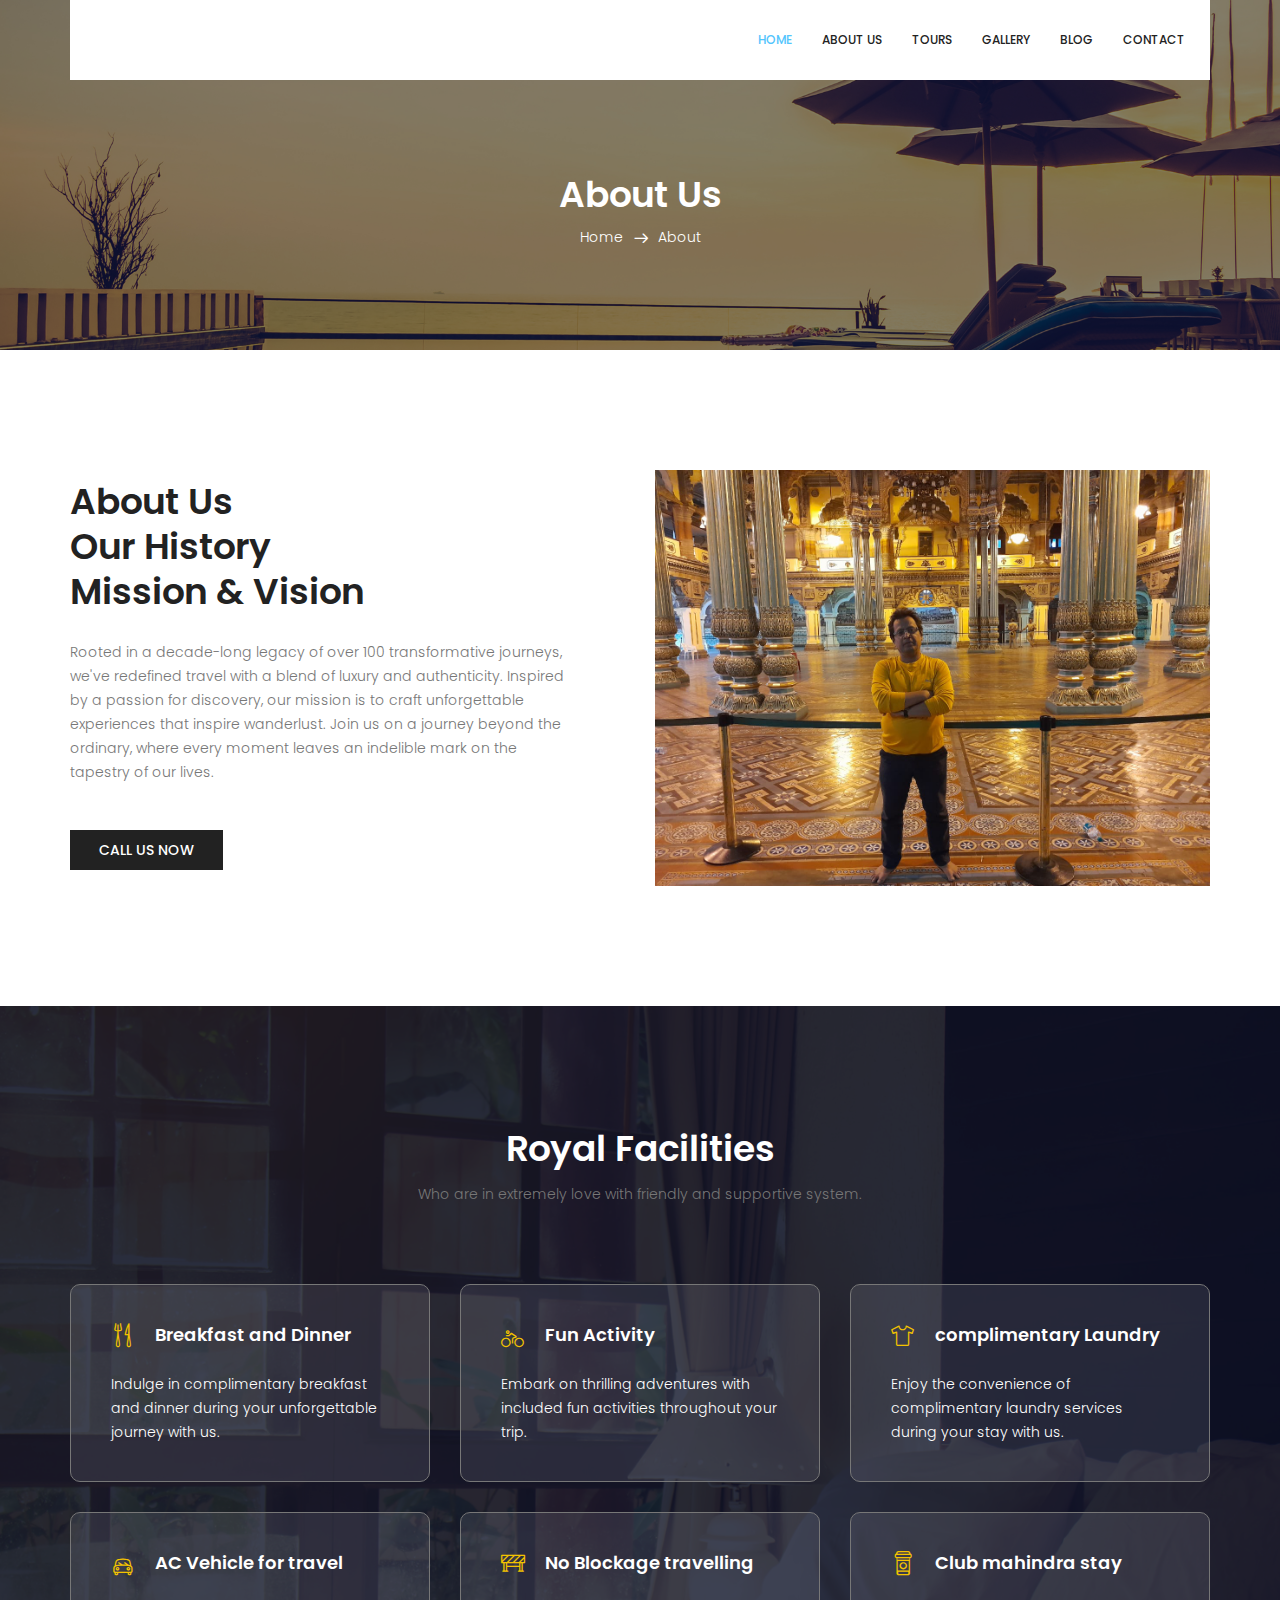
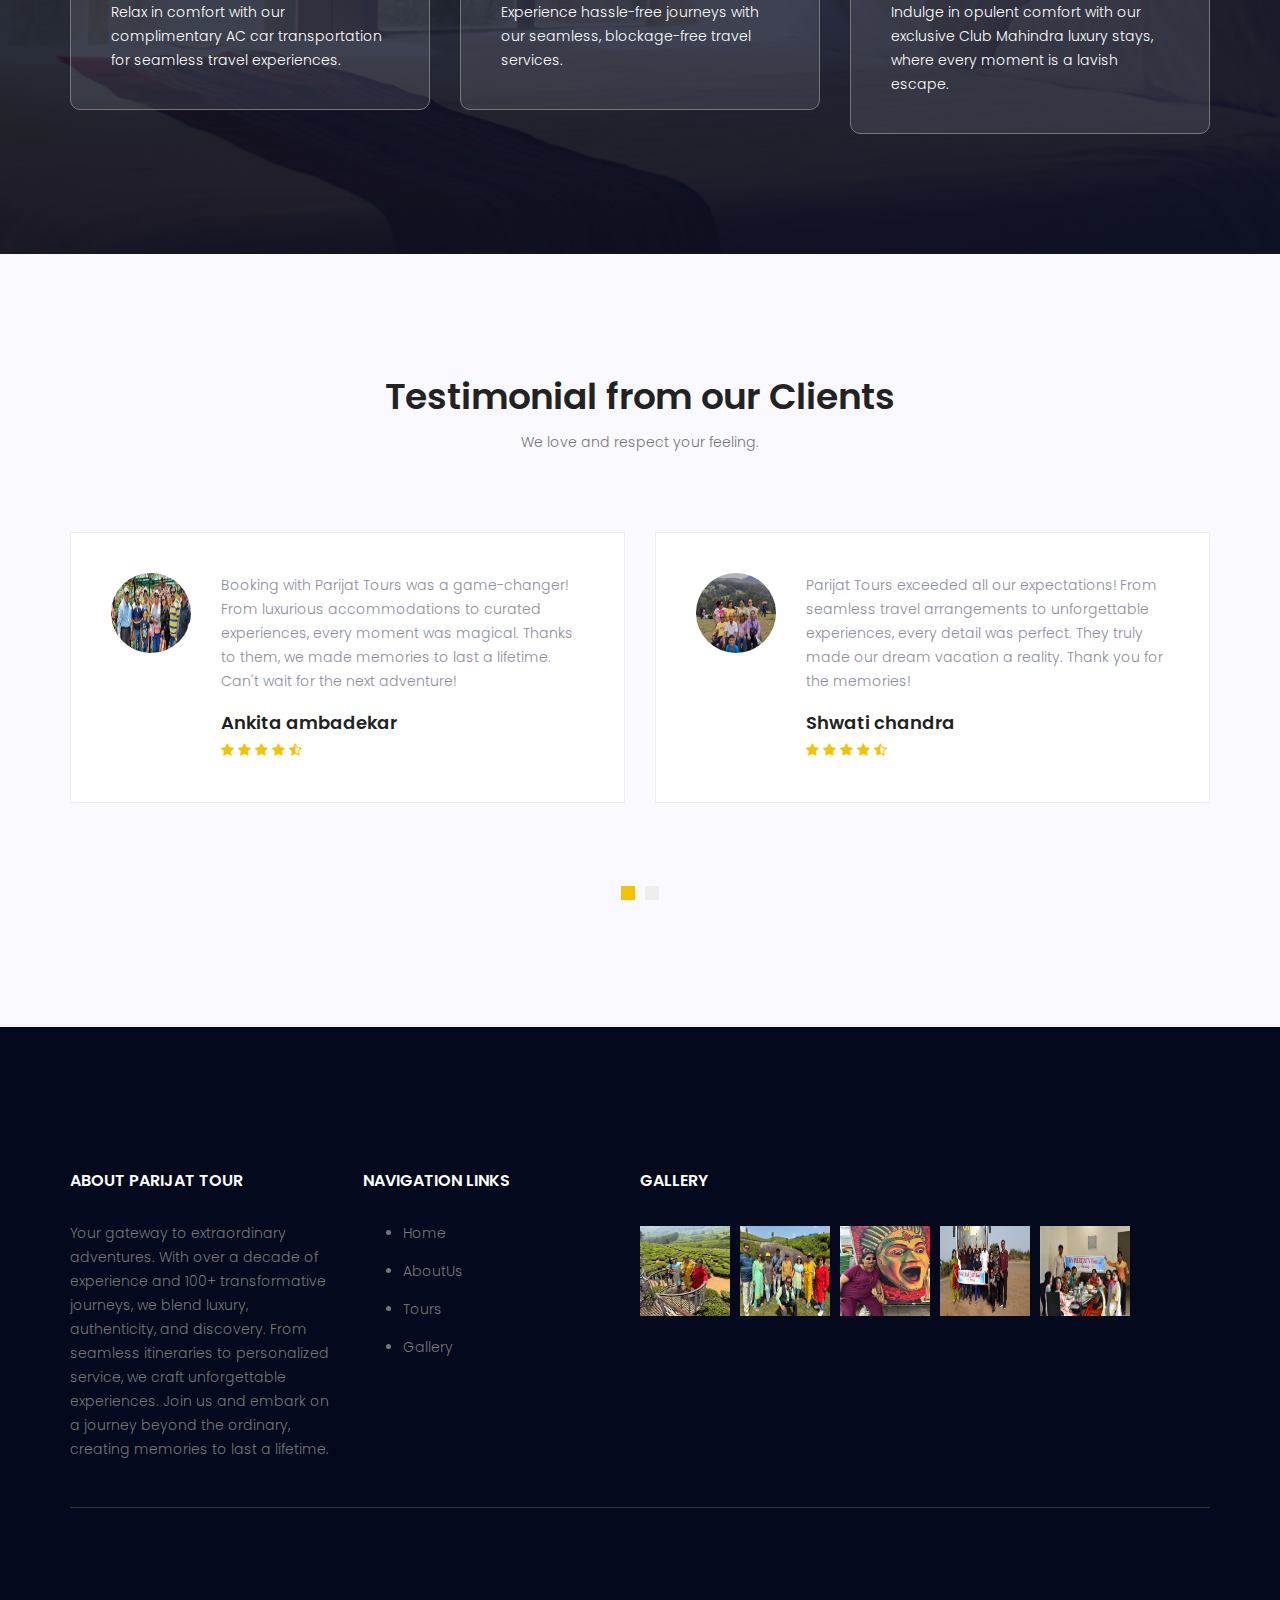
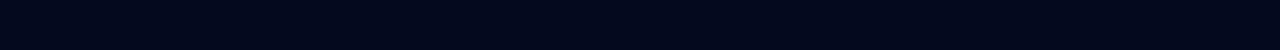
==== commit a4d0a6cb: "latest one" ====
--- a/about.html
+++ b/about.html
@@ -5,7 +5,7 @@
         <meta charset="utf-8">
         <meta name="viewport" content="width=device-width, initial-scale=1, shrink-to-fit=no">
         <link rel="icon" href="image/favicon.png" type="image/png">
-        <title>Royal Hotel</title>
+        <title>Parijat Tours/About</title>
         <!-- Bootstrap CSS -->
         <link rel="stylesheet" href="css/bootstrap.css">
         <link rel="stylesheet" href="vendors/linericon/style.css">
@@ -23,7 +23,7 @@
             <div class="container">
                 <nav class="navbar navbar-expand-lg navbar-light">
                     <!-- Brand and toggle get grouped for better mobile display -->
-                    <a class="navbar-brand logo_h" href="index.html"><img src="image/Logo.png" alt=""></a>
+                    <!-- <a class="navbar-brand logo_h" href="index.html"><img src="image/Logo.png" alt=""></a> -->
                     <button class="navbar-toggler" type="button" data-toggle="collapse" data-target="#navbarSupportedContent" aria-controls="navbarSupportedContent" aria-expanded="false" aria-label="Toggle navigation">
                         <span class="icon-bar"></span>
                         <span class="icon-bar"></span>
@@ -32,18 +32,18 @@
                     <!-- Collect the nav links, forms, and other content for toggling -->
                     <div class="collapse navbar-collapse offset" id="navbarSupportedContent">
                         <ul class="nav navbar-nav menu_nav ml-auto">
-                            <li class="nav-item"><a class="nav-link" href="index.html">Home</a></li> 
-                            <li class="nav-item active"><a class="nav-link" href="about.html">About us</a></li>
-                            <li class="nav-item"><a class="nav-link" href="accomodation.html">Accomodation</a></li>
+                            <li class="nav-item active"><a class="nav-link" href="index.html">Home</a></li> 
+                            <li class="nav-item"><a class="nav-link" href="about.html">About us</a></li>
+                            <li class="nav-item"><a class="nav-link" href="Tours.html">Tours</a></li>
                             <li class="nav-item"><a class="nav-link" href="gallery.html">Gallery</a></li>
                             <li class="nav-item submenu dropdown">
                                 <a href="#" class="nav-link dropdown-toggle" data-toggle="dropdown" role="button" aria-haspopup="true" aria-expanded="false">Blog</a>
-                                <ul class="dropdown-menu">
+                                <!-- <ul class="dropdown-menu">
                                     <li class="nav-item"><a class="nav-link" href="blog.html">Blog</a></li>
                                     <li class="nav-item"><a class="nav-link" href="blog-single.html">Blog Details</a></li>
-                                </ul>
+                                </ul> -->
                             </li> 
-                            <li class="nav-item"><a class="nav-link" href="elements.html">Elemests</a></li>
+                            <!-- <li class="nav-item"><a class="nav-link" href="elements.html">Elemests</a></li> -->
                             <li class="nav-item"><a class="nav-link" href="contact.html">Contact</a></li>
                         </ul>
                     </div> 
@@ -74,12 +74,12 @@
                     <div class="col-md-6 d_flex align-items-center">
                         <div class="about_content ">
                             <h2 class="title title_color">About Us <br>Our History<br>Mission & Vision</h2>
-                            <p>inappropriate behavior is often laughed off as “boys will be boys,” women face higher conduct standards especially in the workplace. That’s why it’s crucial that, as women, our behavior on the job is beyond reproach. inappropriate behavior is often laughed.</p>
-                            <a href="#" class="button_hover theme_btn_two">Request Custom Price</a>
+                            <p>Rooted in a decade-long legacy of over 100 transformative journeys, we've redefined travel with a blend of luxury and authenticity. Inspired by a passion for discovery, our mission is to craft unforgettable experiences that inspire wanderlust. Join us on a journey beyond the ordinary, where every moment leaves an indelible mark on the tapestry of our lives.</p>
+                            <a href="#" class="button_hover theme_btn_two">Call us now</a>
                         </div>
                     </div>
                     <div class="col-md-6">
-                        <img class="img-fluid" src="image/about_bg.jpg" alt="img">
+                        <img class="img-fluid" src="image/mission.jpg" alt="img">
                     </div>
                 </div>
             </div>
@@ -93,43 +93,43 @@
             <div class="container">
                 <div class="section_title text-center">
                     <h2 class="title_w">Royal Facilities</h2>
-                    <p>Who are in extremely love with eco friendly system.</p>
+                    <p>Who are in extremely love with friendly and supportive system.</p>
                 </div>
                 <div class="row mb_30">
                     <div class="col-lg-4 col-md-6">
                         <div class="facilities_item">
-                            <h4 class="sec_h4"><i class="lnr lnr-dinner"></i>Restaurant</h4>
-                            <p>Usage of the Internet is becoming more common due to rapid advancement of technology and power.</p>
-                        </div>
-                    </div>
-                    <div class="col-lg-4 col-md-6">
-                        <div class="facilities_item">
-                            <h4 class="sec_h4"><i class="lnr lnr-bicycle"></i>Sports CLub</h4>
-                            <p>Usage of the Internet is becoming more common due to rapid advancement of technology and power.</p>
-                        </div>
-                    </div>
-                    <div class="col-lg-4 col-md-6">
-                        <div class="facilities_item">
-                            <h4 class="sec_h4"><i class="lnr lnr-shirt"></i>Swimming Pool</h4>
-                            <p>Usage of the Internet is becoming more common due to rapid advancement of technology and power.</p>
-                        </div>
-                    </div>
-                    <div class="col-lg-4 col-md-6">
-                        <div class="facilities_item">
-                            <h4 class="sec_h4"><i class="lnr lnr-car"></i>Rent a Car</h4>
-                            <p>Usage of the Internet is becoming more common due to rapid advancement of technology and power.</p>
-                        </div>
-                    </div>
-                    <div class="col-lg-4 col-md-6">
-                        <div class="facilities_item">
-                            <h4 class="sec_h4"><i class="lnr lnr-construction"></i>Gymnesium</h4>
-                            <p>Usage of the Internet is becoming more common due to rapid advancement of technology and power.</p>
-                        </div>
-                    </div>
-                    <div class="col-lg-4 col-md-6">
-                        <div class="facilities_item">
-                            <h4 class="sec_h4"><i class="lnr lnr-coffee-cup"></i>Bar</h4>
-                            <p>Usage of the Internet is becoming more common due to rapid advancement of technology and power.</p>
+                            <h4 class="sec_h4"><i class="lnr lnr-dinner"></i>Breakfast and Dinner</h4>
+                            <p>Indulge in complimentary breakfast and dinner during your unforgettable journey with us.</p>
+                        </div>
+                    </div>
+                    <div class="col-lg-4 col-md-6">
+                        <div class="facilities_item">
+                            <h4 class="sec_h4"><i class="lnr lnr-bicycle"></i>Fun Activity</h4>
+                            <p>Embark on thrilling adventures with included fun activities throughout your trip.</p>
+                        </div>
+                    </div>
+                    <div class="col-lg-4 col-md-6">
+                        <div class="facilities_item">
+                            <h4 class="sec_h4"><i class="lnr lnr-shirt"></i>complimentary Laundry</h4>
+                            <p>Enjoy the convenience of complimentary laundry services during your stay with us.</p>
+                        </div>
+                    </div>
+                    <div class="col-lg-4 col-md-6">
+                        <div class="facilities_item">
+                            <h4 class="sec_h4"><i class="lnr lnr-car"></i>AC Vehicle for travel</h4>
+                            <p>Relax in comfort with our complimentary AC car transportation for seamless travel experiences.</p>
+                        </div>
+                    </div>
+                    <div class="col-lg-4 col-md-6">
+                        <div class="facilities_item">
+                            <h4 class="sec_h4"><i class="lnr lnr-construction"></i>No Blockage travelling</h4>
+                            <p>Experience hassle-free journeys with our seamless, blockage-free travel services.</p>
+                        </div>
+                    </div>
+                    <div class="col-lg-4 col-md-6">
+                        <div class="facilities_item">
+                            <h4 class="sec_h4"><i class="lnr lnr-coffee-cup"></i>Club mahindra stay</h4>
+                            <p>Indulge in opulent comfort with our exclusive Club Mahindra luxury stays, where every moment is a lavish escape.</p>
                         </div>
                     </div>
                 </div>
@@ -142,14 +142,14 @@
             <div class="container">
                 <div class="section_title text-center">
                     <h2 class="title_color">Testimonial from our Clients</h2>
-                    <p>The French Revolution constituted for the conscience of the dominant aristocratic class a fall from </p>
+                    <p>We love and respect your feeling.</p>
                 </div>
                 <div class="testimonial_slider owl-carousel">
                     <div class="media testimonial_item">
-                        <img class="rounded-circle" src="image/testtimonial-1.jpg" alt="">
-                        <div class="media-body">
-                            <p>As conscious traveling Paupers we must always be concerned about our dear Mother Earth. If you think about it, you travel across her face, and She is the </p>
-                            <a href="#"><h4 class="sec_h4">Fanny Spencer</h4></a>
+                        <img class="rounded-circle" src="image/test4.jpg" alt="" style="width: 80px;height: 80px;">
+                        <div class="media-body">
+                            <p>Booking with Parijat Tours was a game-changer! From luxurious accommodations to curated experiences, every moment was magical. Thanks to them, we made memories to last a lifetime. Can't wait for the next adventure!</p>
+                            <a href="#"><h4 class="sec_h4">Ankita ambadekar</h4></a>
                             <div class="star">
                                 <a href="#"><i class="fa fa-star"></i></a>
                                 <a href="#"><i class="fa fa-star"></i></a>
@@ -160,24 +160,24 @@
                         </div>
                     </div>    
                     <div class="media testimonial_item">
-                        <img class="rounded-circle" src="image/testtimonial-1.jpg" alt="">
-                        <div class="media-body">
-                            <p>As conscious traveling Paupers we must always be concerned about our dear Mother Earth. If you think about it, you travel across her face, and She is the </p>
-                            <a href="#"><h4 class="sec_h4">Fanny Spencer</h4></a>
-                            <div class="star">
-                                <a href="#"><i class="fa fa-star"></i></a>
-                                <a href="#"><i class="fa fa-star"></i></a>
-                                <a href="#"><i class="fa fa-star"></i></a>
-                                <a href="#"><i class="fa fa-star"></i></a>
-                                <a href="#"><i class="fa fa-star-half-o"></i></a>
-                            </div>
-                        </div>
-                    </div>
-                    <div class="media testimonial_item">
-                        <img class="rounded-circle" src="image/testtimonial-1.jpg" alt="">
-                        <div class="media-body">
-                            <p>As conscious traveling Paupers we must always be concerned about our dear Mother Earth. If you think about it, you travel across her face, and She is the </p>
-                            <a href="#"><h4 class="sec_h4">Fanny Spencer</h4></a>
+                        <img class="rounded-circle" src="image/test3.jpg" alt="" style="width: 80px;height: 80px;">
+                        <div class="media-body">
+                            <p>Parijat Tours exceeded all our expectations! From seamless travel arrangements to unforgettable experiences, every detail was perfect. They truly made our dream vacation a reality. Thank you for the memories! </p>
+                            <a href="#"><h4 class="sec_h4">Shwati chandra</h4></a>
+                            <div class="star">
+                                <a href="#"><i class="fa fa-star"></i></a>
+                                <a href="#"><i class="fa fa-star"></i></a>
+                                <a href="#"><i class="fa fa-star"></i></a>
+                                <a href="#"><i class="fa fa-star"></i></a>
+                                <a href="#"><i class="fa fa-star-half-o"></i></a>
+                            </div>
+                        </div>
+                    </div>
+                    <div class="media testimonial_item">
+                        <img class="rounded-circle" src="image/test2.jpg" alt="" style="width: 80px;height: 80px;">
+                        <div class="media-body">
+                            <p>Parijat Tours made our trip unforgettable! Their attention to detail and personalized service made every moment special. We can't wait to travel with them again!. We are so happy to be the part of tour with parijat ji. Thank you</p>
+                            <a href="#"><h4 class="sec_h4">Shyam jain</h4></a>
                             <div class="star">
                                 <a href="#"><i class="fa fa-star"></i></a>
                                 <a href="#"><i class="fa fa-star"></i></a>
@@ -188,10 +188,10 @@
                         </div>
                     </div>    
                     <div class="media testimonial_item">
-                        <img class="rounded-circle" src="image/testtimonial-1.jpg" alt="">
-                        <div class="media-body">
-                            <p>As conscious traveling Paupers we must always be concerned about our dear Mother Earth. If you think about it, you travel across her face, and She is the </p>
-                            <a href="#"><h4 class="sec_h4">Fanny Spencer</h4></a>
+                        <img class="rounded-circle" src="image/test1.jpg" alt="" style="width: 80px;height: 80px;">
+                        <div class="media-body">
+                            <p>Our experience with Parijat Tours was exceptional! From start to finish, they ensured every aspect of our journey was seamless and unforgettable. Thank you for the adventure of a lifetime!. Thank you for providing best tour experience of our life. </p>
+                            <a href="#"><h4 class="sec_h4">Ambika thakur</h4></a>
                             <div class="star">
                                 <a href="#"><i class="fa fa-star"></i></a>
                                 <a href="#"><i class="fa fa-star"></i></a>
@@ -212,8 +212,8 @@
                 <div class="row">
                     <div class="col-lg-3  col-md-6 col-sm-6">
                         <div class="single-footer-widget">
-                            <h6 class="footer_title">About Agency</h6>
-                            <p>The world has become so fast paced that people don’t want to stand by reading a page of information, they would much rather look at a presentation and understand the message. It has come to a point </p>
+                            <h6 class="footer_title">About Parijat Tour</h6>
+                            <p>Your gateway to extraordinary adventures. With over a decade of experience and 100+ transformative journeys, we blend luxury, authenticity, and discovery. From seamless itineraries to personalized service, we craft unforgettable experiences. Join us and embark on a journey beyond the ordinary, creating memories to last a lifetime. </p>
                         </div>
                     </div>
                     <div class="col-lg-3 col-md-6 col-sm-6">
@@ -221,67 +221,36 @@
                             <h6 class="footer_title">Navigation Links</h6>
                             <div class="row">
                                 <div class="col-4">
-                                    <ul class="list_style">
+                                    <ul >
                                         <li><a href="#">Home</a></li>
-                                        <li><a href="#">Feature</a></li>
-                                        <li><a href="#">Services</a></li>
-                                        <li><a href="#">Portfolio</a></li>
+                                        <li><a href="#">AboutUs</a></li>
+                                        <li><a href="#">Tours</a></li>
+                                        <li><a href="#">Gallery</a></li>
                                     </ul>
                                 </div>
-                                <div class="col-4">
-                                    <ul class="list_style">
-                                        <li><a href="#">Team</a></li>
-                                        <li><a href="#">Pricing</a></li>
-                                        <li><a href="#">Blog</a></li>
-                                        <li><a href="#">Contact</a></li>
-                                    </ul>
-                                </div>										
+                                										
                             </div>							
                         </div>
                     </div>							
-                    <div class="col-lg-3 col-md-6 col-sm-6">
-                        <div class="single-footer-widget">
-                            <h6 class="footer_title">Newsletter</h6>
-                            <p>For business professionals caught between high OEM price and mediocre print and graphic output, </p>		
-                            <div id="mc_embed_signup">
-                                <form target="_blank" action="https://spondonit.us12.list-manage.com/subscribe/post?u=1462626880ade1ac87bd9c93a&amp;id=92a4423d01" method="get" class="subscribe_form relative">
-                                    <div class="input-group d-flex flex-row">
-                                        <input name="EMAIL" placeholder="Email Address" onfocus="this.placeholder = ''" onblur="this.placeholder = 'Email Address '" required="" type="email">
-                                        <button class="btn sub-btn"><span class="lnr lnr-location"></span></button>		
-                                    </div>									
-                                    <div class="mt-10 info"></div>
-                                </form>
-                            </div>
-                        </div>
-                    </div>
-                    <div class="col-lg-3 col-md-6 col-sm-6">
+                   
+                    <div >
                         <div class="single-footer-widget instafeed">
-                            <h6 class="footer_title">InstaFeed</h6>
+                            <h6 class="footer_title">Gallery</h6>
                             <ul class="list_style instafeed d-flex flex-wrap">
-                                <li><img src="image/instagram/Image-01.jpg" alt=""></li>
-                                <li><img src="image/instagram/Image-02.jpg" alt=""></li>
-                                <li><img src="image/instagram/Image-03.jpg" alt=""></li>
-                                <li><img src="image/instagram/Image-04.jpg" alt=""></li>
-                                <li><img src="image/instagram/Image-05.jpg" alt=""></li>
-                                <li><img src="image/instagram/Image-06.jpg" alt=""></li>
-                                <li><img src="image/instagram/Image-07.jpg" alt=""></li>
-                                <li><img src="image/instagram/Image-08.jpg" alt=""></li>
+                                <li><img src="image/instagram/gallery1.jpg" alt="" style="width: 90px;height: 90px;"></li>
+                                <li><img src="image/instagram/gallery2.jpg" alt="" style="width: 90px;height: 90px;"></li>
+                                <li><img src="image/instagram/gallery3.jpg" alt="" style="width: 90px;height: 90px;"></li>
+                                <li><img src="image/instagram/gallery4.jpg" alt="" style="width: 90px;height: 90px;"></li>
+                                <li><img src="image/instagram/gallery5.jpg" alt="" style="width: 90px;height: 90px;"></li>
+                                
+                                
+                           
                             </ul>
                         </div>
                     </div>						
                 </div>
                 <div class="border_line"></div>
-                <div class="row footer-bottom d-flex justify-content-between align-items-center">
-                    <p class="col-lg-8 col-sm-12 footer-text m-0"><!-- Link back to Colorlib can't be removed. Template is licensed under CC BY 3.0. -->
-Copyright &copy;<script>document.write(new Date().getFullYear());</script> All rights reserved | This template is made with <i class="fa fa-heart-o" aria-hidden="true"></i> by <a href="https://colorlib.com" target="_blank">Colorlib</a>
-<!-- Link back to Colorlib can't be removed. Template is licensed under CC BY 3.0. --></p>
-                    <div class="col-lg-4 col-sm-12 footer-social">
-                        <a href="#"><i class="fa fa-facebook"></i></a>
-                        <a href="#"><i class="fa fa-twitter"></i></a>
-                        <a href="#"><i class="fa fa-dribbble"></i></a>
-                        <a href="#"><i class="fa fa-behance"></i></a>
-                    </div>
-                </div>
+               
             </div>
         </footer>
 		<!--================ End footer Area  =================-->
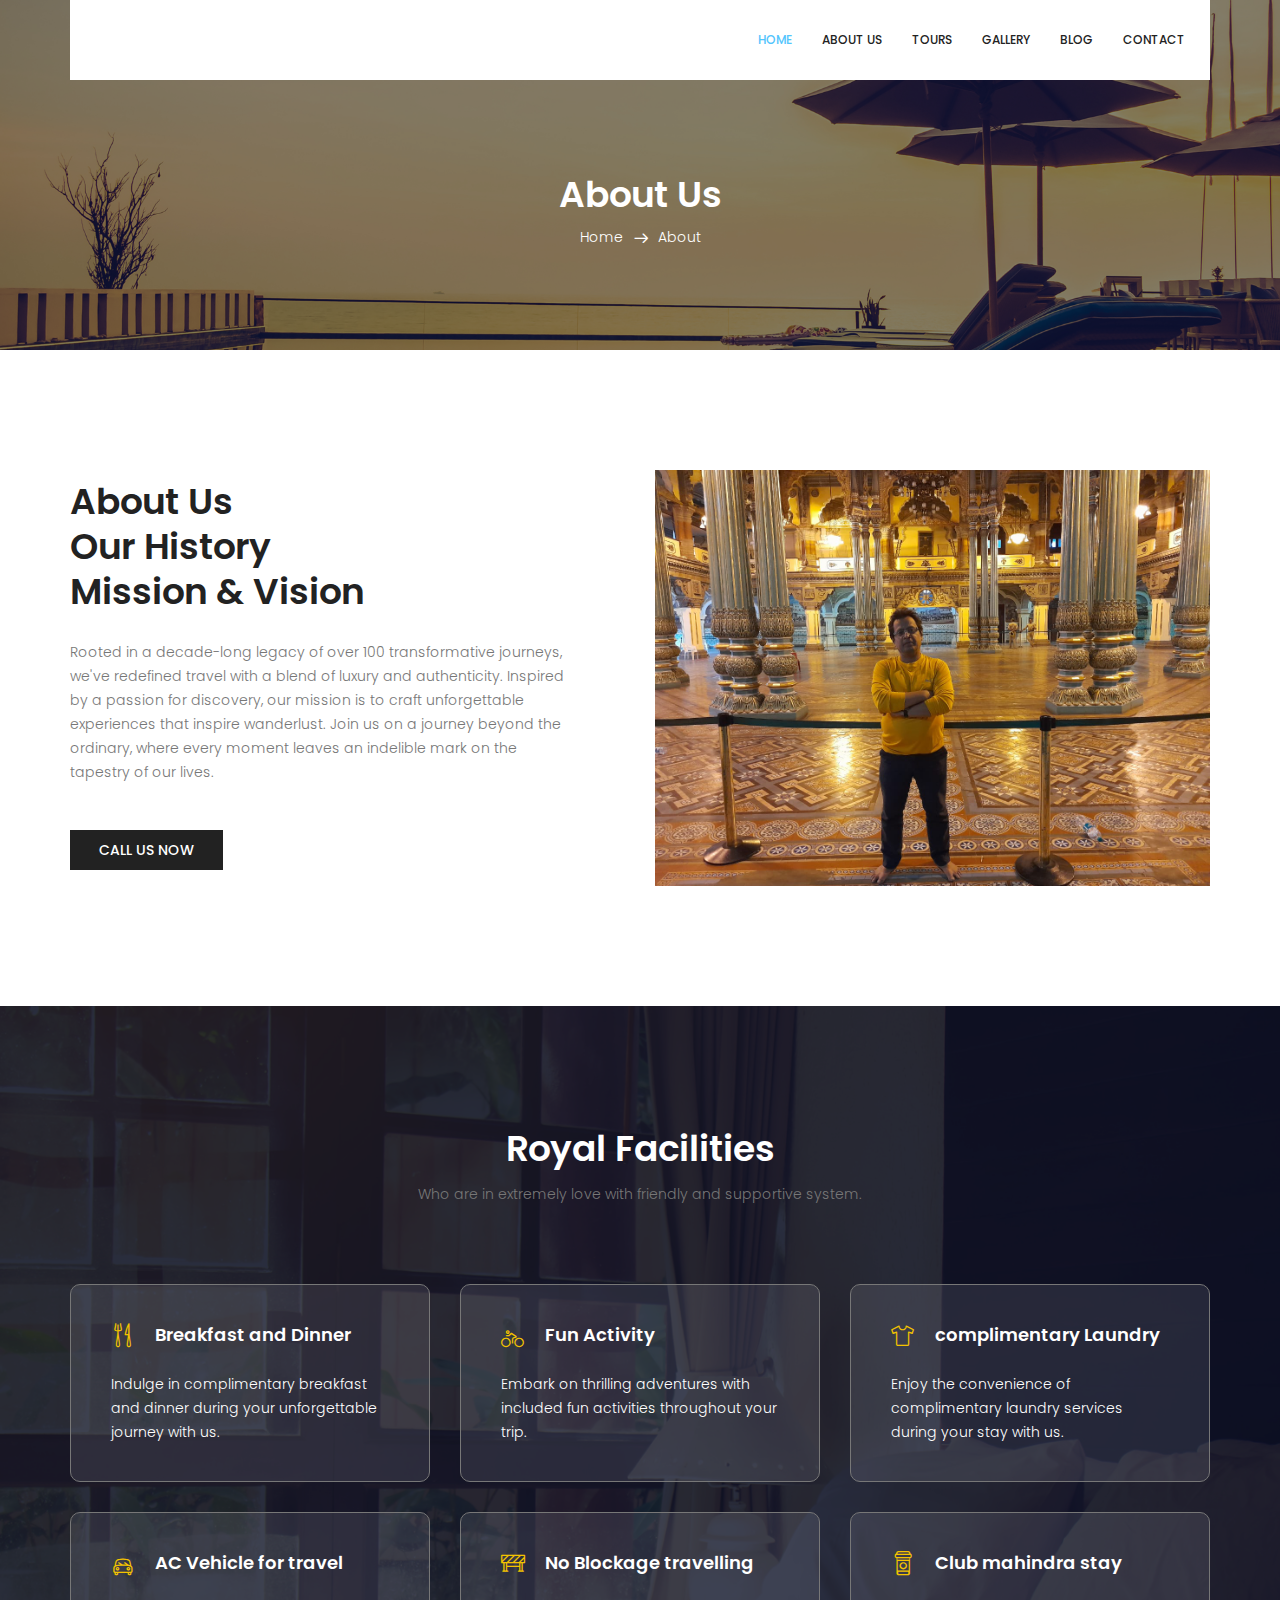
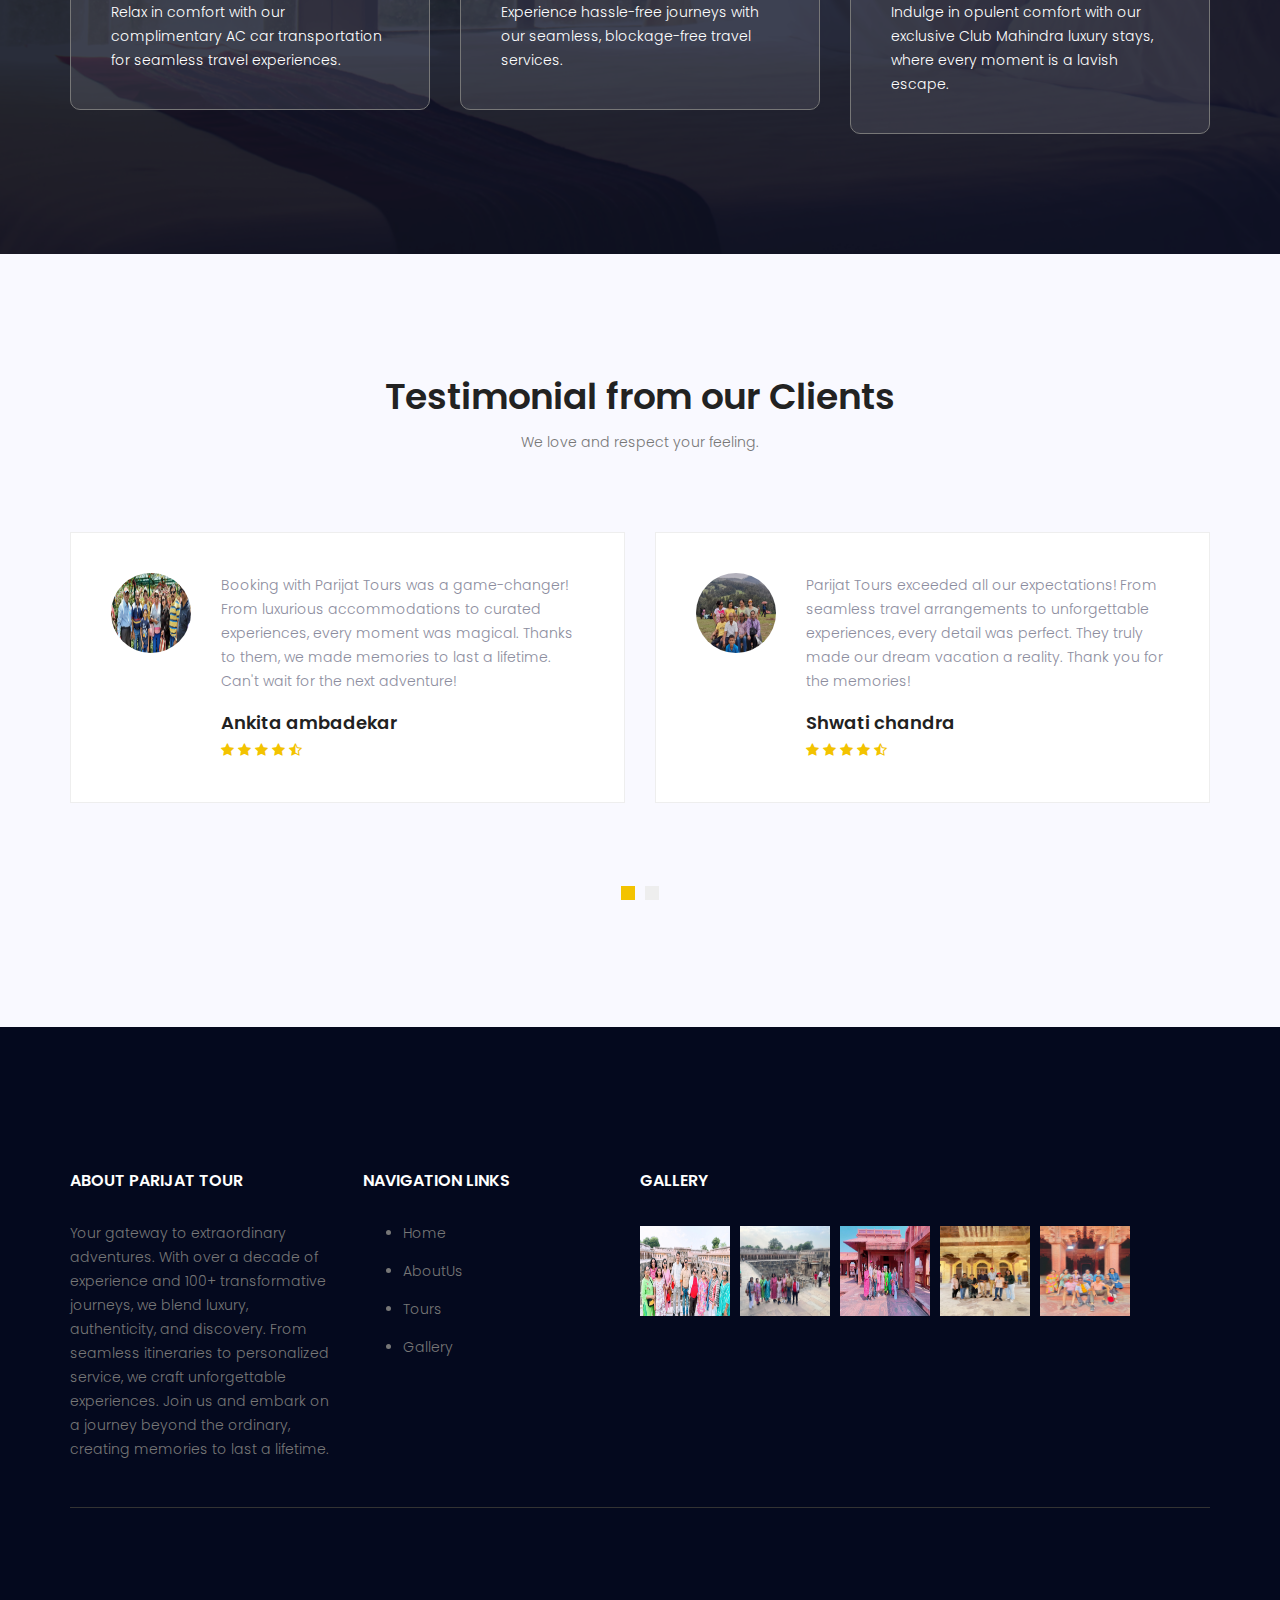
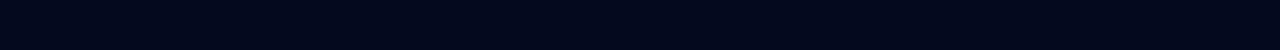
==== commit 2b1f6a2e: "images uploaded" ====
--- a/about.html
+++ b/about.html
@@ -237,14 +237,11 @@
                         <div class="single-footer-widget instafeed">
                             <h6 class="footer_title">Gallery</h6>
                             <ul class="list_style instafeed d-flex flex-wrap">
-                                <li><img src="image/instagram/gallery1.jpg" alt="" style="width: 90px;height: 90px;"></li>
-                                <li><img src="image/instagram/gallery2.jpg" alt="" style="width: 90px;height: 90px;"></li>
-                                <li><img src="image/instagram/gallery3.jpg" alt="" style="width: 90px;height: 90px;"></li>
-                                <li><img src="image/instagram/gallery4.jpg" alt="" style="width: 90px;height: 90px;"></li>
-                                <li><img src="image/instagram/gallery5.jpg" alt="" style="width: 90px;height: 90px;"></li>
-                                
-                                
-                           
+                                <li><img src="image/instagram/new1.jpg" alt="" style="width: 90px;height: 90px;"></li>
+                                <li><img src="image/instagram/new2.jpg" alt="" style="width: 90px;height: 90px;"></li>
+                                <li><img src="image/instagram/new3.jpg" alt="" style="width: 90px;height: 90px;"></li>
+                                <li><img src="image/instagram/new4.jpg" alt="" style="width: 90px;height: 90px;"></li>
+                                <li><img src="image/instagram/new5.jpg" alt="" style="width: 90px;height: 90px;"></li>
                             </ul>
                         </div>
                     </div>						
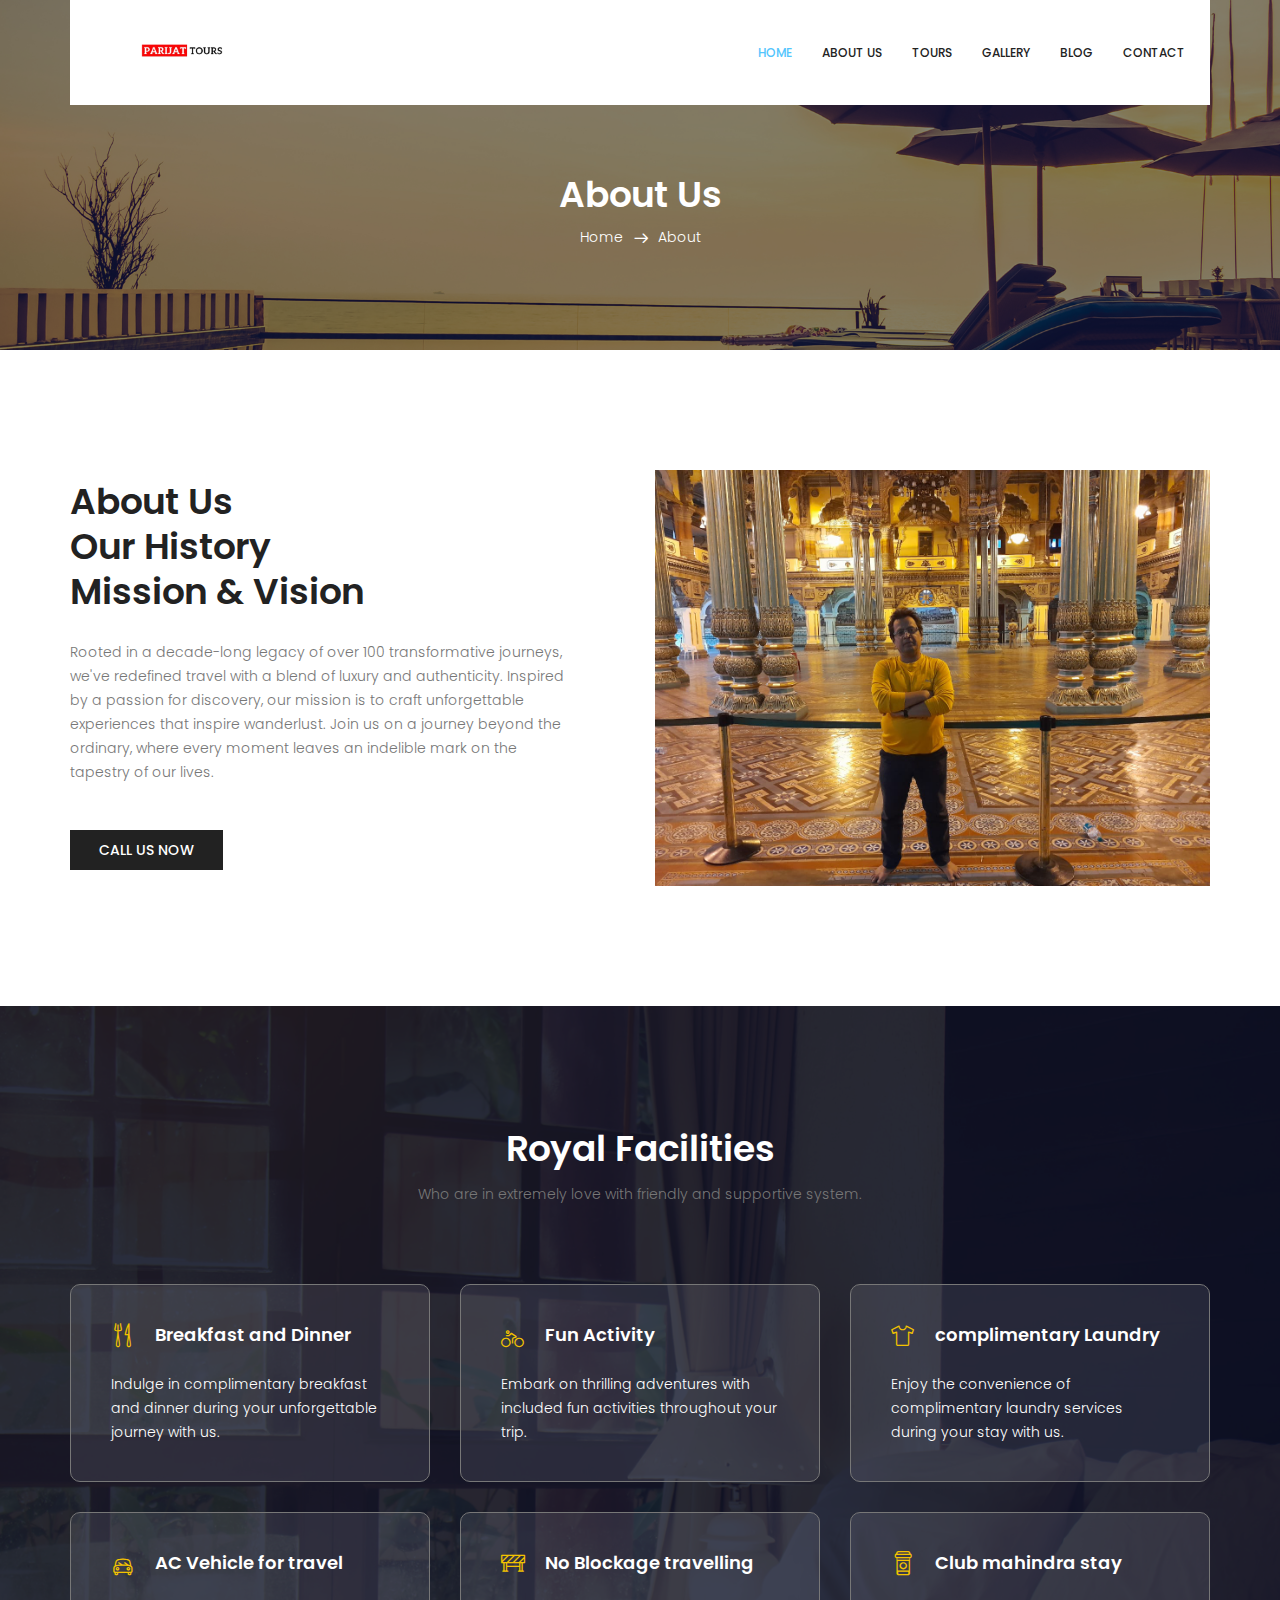
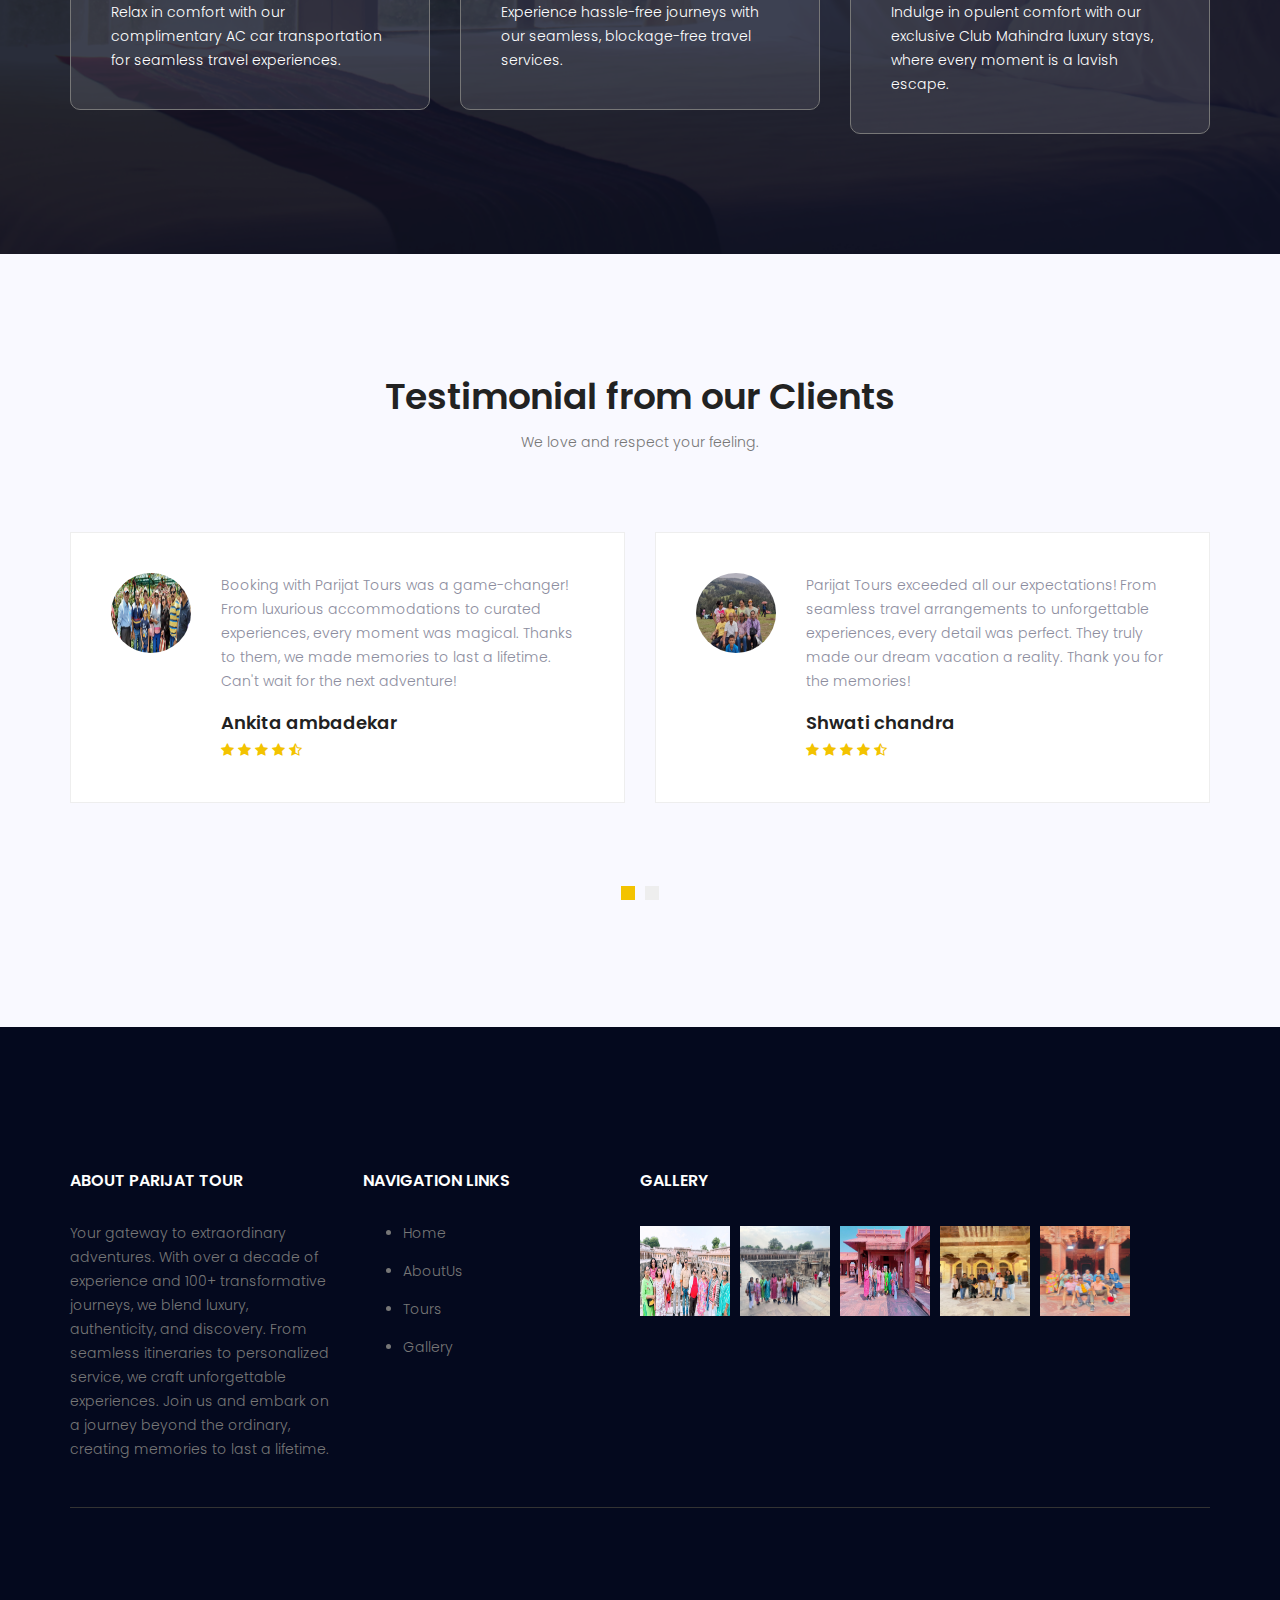
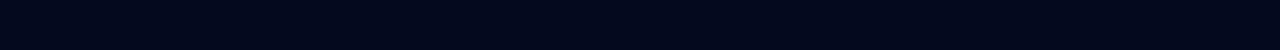
==== commit 840ad25d: "latest jan" ====
--- a/about.html
+++ b/about.html
@@ -23,7 +23,7 @@
             <div class="container">
                 <nav class="navbar navbar-expand-lg navbar-light">
                     <!-- Brand and toggle get grouped for better mobile display -->
-                    <!-- <a class="navbar-brand logo_h" href="index.html"><img src="image/Logo.png" alt=""></a> -->
+                    <a class="navbar-brand logo_h" href="index.html"><img src="image/Logo.png" alt="" style="height: 100px;"></a>
                     <button class="navbar-toggler" type="button" data-toggle="collapse" data-target="#navbarSupportedContent" aria-controls="navbarSupportedContent" aria-expanded="false" aria-label="Toggle navigation">
                         <span class="icon-bar"></span>
                         <span class="icon-bar"></span>
